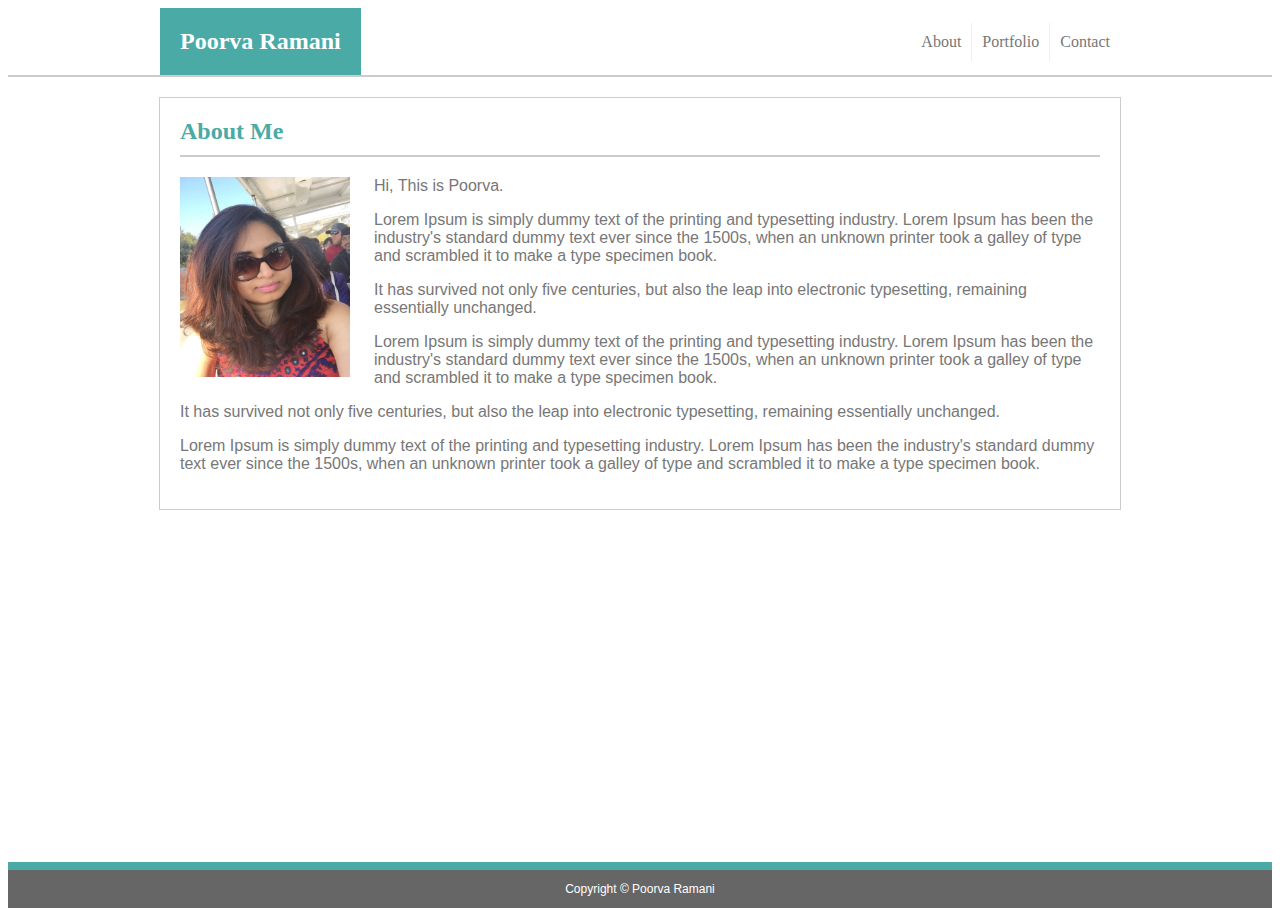
==== index.html @ 424de2b6 "fixing css and html" ====
<!DOCTYPE html>
<html lang="en">
<head>
    <meta charset="UTF-8" />
    <link type="text/css" rel="stylesheet" href="./assets/css/normalize.css" />
    <link type="text/css" rel="stylesheet" href="./assets/css/main.css" />
    <title>About Me Page</title>
</head>
<body class="body">
    <header class="border-bottom">
        <div class="header-content">
            <h2 class="headline">Poorva Ramani</h2>
            <nav class="nav-links">
                <a href="#" class="border-right">About</a>
                <a href="./portfolio.html" class="border-right">Portfolio</a>
                <a href="./contact.html">Contact</a>
            </nav>
        </div>
    </header>
    <section class="section-main">
        <div class="section-content">
            <h2 class="border-bottom">About Me</h2>
            <img src="./assets/img/PortfolioPhoto.jpg" class="portfolio-image" />
            <p>Hi, This is Poorva.</p>
            <p>Lorem Ipsum is simply dummy text of the printing and typesetting industry. Lorem Ipsum has been the
                industry's standard dummy text ever since the 1500s, when an unknown printer took a galley of type and
                scrambled it to make a type specimen book.</p>
            <p> It has survived not only five centuries, but also the leap
                into electronic typesetting, remaining essentially unchanged. </p>
            <p>Lorem Ipsum is simply dummy text of the printing and typesetting industry. Lorem Ipsum has been the
                industry's standard dummy text ever since the 1500s, when an unknown printer took a galley of type and
                scrambled it to make a type specimen book. </p>
            <p>It has survived not only five centuries, but also the leap
                into electronic typesetting, remaining essentially unchanged. </p>
            <p>Lorem Ipsum is simply dummy text of the printing and typesetting industry. Lorem Ipsum has been the
                industry's standard dummy text ever since the 1500s, when an unknown printer took a galley of type and
                scrambled it to make a type specimen book.</p>
        </div>
    </section>
    <footer class="footer">
        <div>Copyright © Poorva Ramani</div>
    </footer>
</body>
</html>
---- assets/css/main.css ----
/* header css */

.body {
    display: flex;
    flex-direction: column;
    background-image: url("./../img/fishnets-and-hearts.png");
    background-repeat: repeat;
    font-family: 'Arial', 'Helvetica Neue', Helvetica, sans-serif;
    color: #777777;
    min-height: 100vh;
}

header {
    background-color: #ffffff;
    display: flex;
    justify-content: center;
}

.header-content {
    display: flex;
    justify-content: space-between;
    width: 960px;
    font-family: 'Georgia', Times, 'Times New Roman', serif;
}

.headline {
    background-color: #4aaaa5;
    padding: 20px;
    color: #fff;
    margin: 0;
}

h2 {
    color: #4aaaa5;
    padding-bottom: 10px;
    margin-top: 0;
    font-family: 'Georgia', Times, 'Times New Roman', serif;
}

.nav-links {
    display: flex;
    flex-flow: row;
    justify-content: space-between;
}

a {
    text-decoration: none;
    text-align: center;
    color: #777777;
    padding: 10px;
    margin: auto;
}

.border-bottom {
    border-bottom: 2px solid #cccccc;
}

.border-right {
    border-right: 1px solid;
    border-right-style: inset;
}

/* content css */

.portfolio-image {
    float: left;
    padding-right: 24px;
    height: 200px;
    width: 170px;
}

.section-content {
    background-color: white;
    width: 920px;
    height: 100%;
    margin: 20px;
    padding: 20px;
    border: 1px solid #cccccc;
}

.section-main {
    display: flex;
    flex: 1;
    justify-content: center;
}


/* form elements */

input,
textarea {
    width: 98%;
    margin-top: 6px;
    margin-bottom: 10px;
    border: 1px solid #ccc;
    padding: 8px 8px;
    font-size: 12px;
}

textarea {
    height: 100px;
}

button {
    background-color: #4aaaa5;
    color: white;
    padding: 8px 20px;
    border: none;
    border-radius: 4px;
    cursor: pointer;
}

/* photo css*/

.photo-grid {
    display: flex;
    flex-wrap: wrap;
    flex-direction: row;
}

.image-wrapper {
    position: relative;
    display: inline-block;
    margin:20px;
}

.portfolio-pic {
    height: 200px;
    width: 250px;
    position:relative;
}

.image-label {
    background-color: #4aaaa5;
    color: white;
    font-size: 16px;
    text-align: center;
    bottom: 20px;
    position: absolute;
    padding: 10px 0px;
    left: 0;
    width: 100%;
}


/* footer css */

.footer {
    border-top: 8px solid #4aaaa5;
    background-color: #666666;
    padding: 12px;
    font-size: 12px;
    display: flex;
    justify-content: center;
    color: white;
    position: sticky;
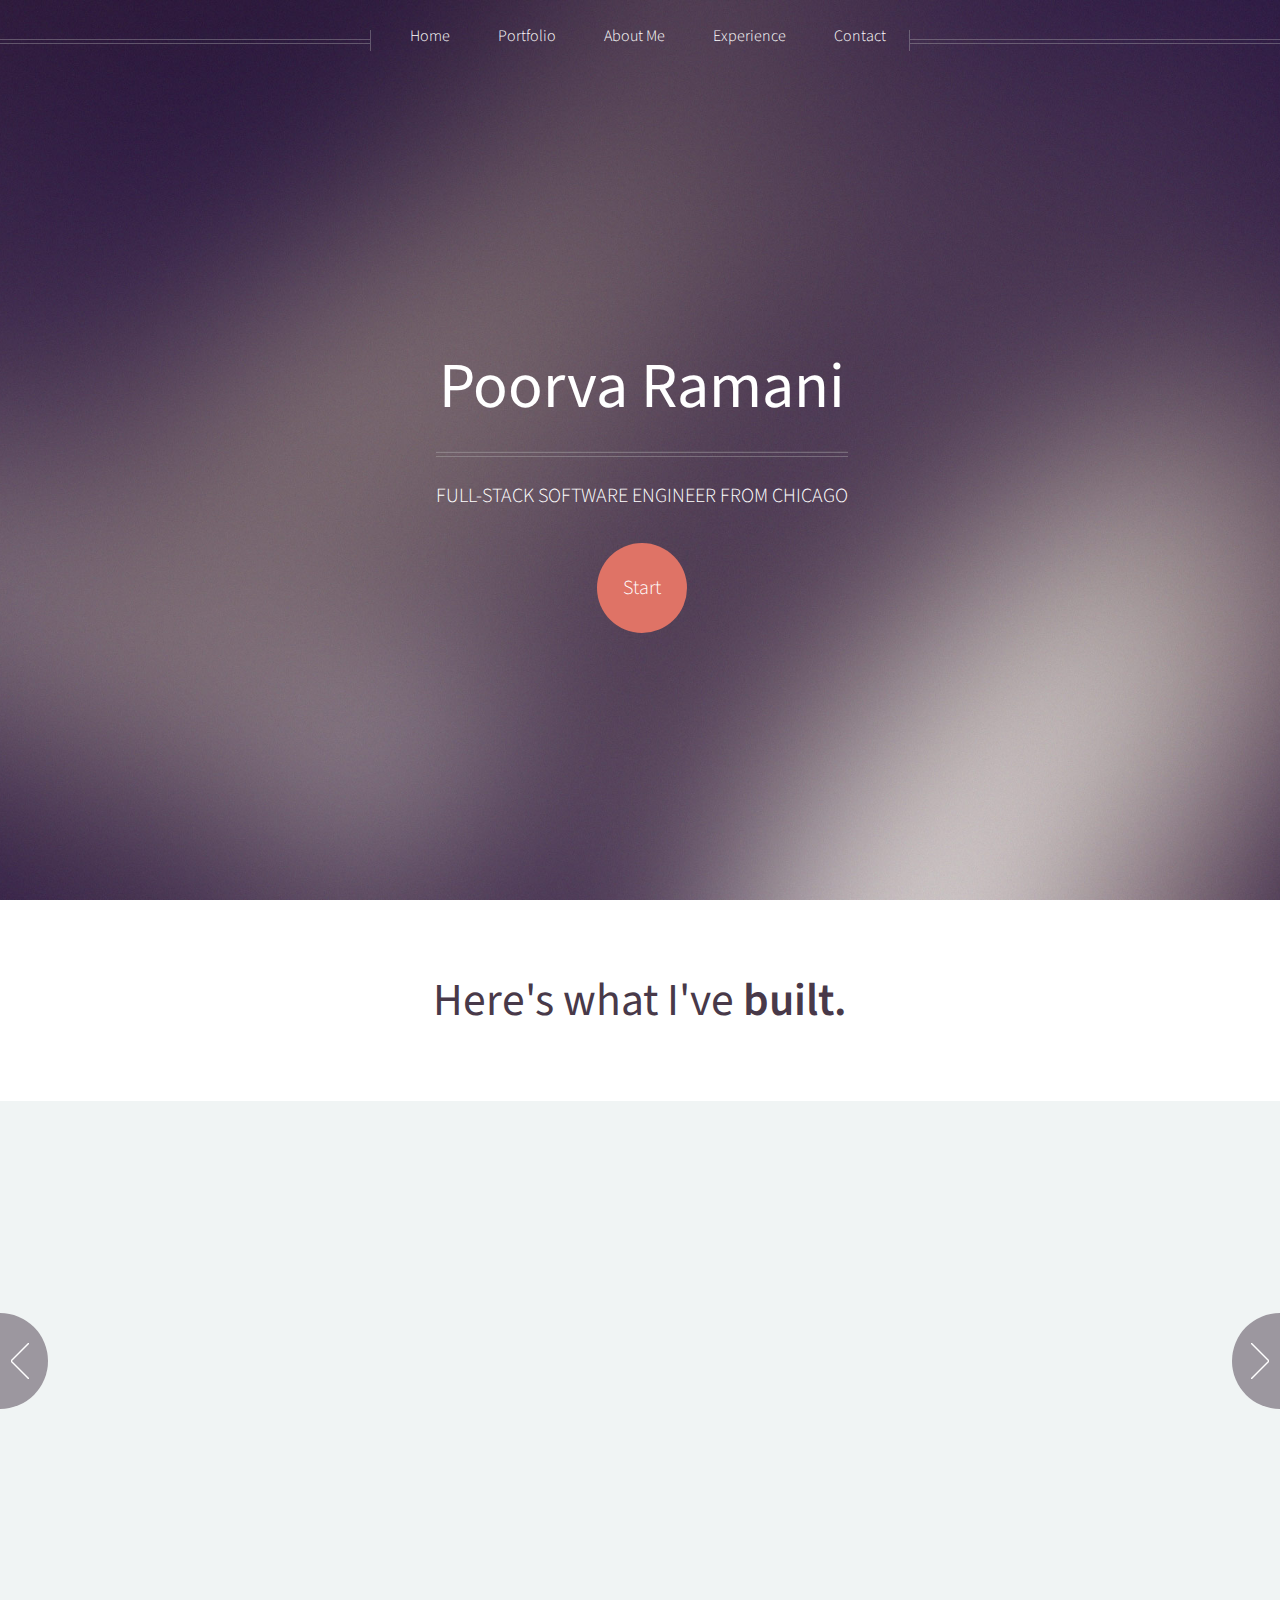
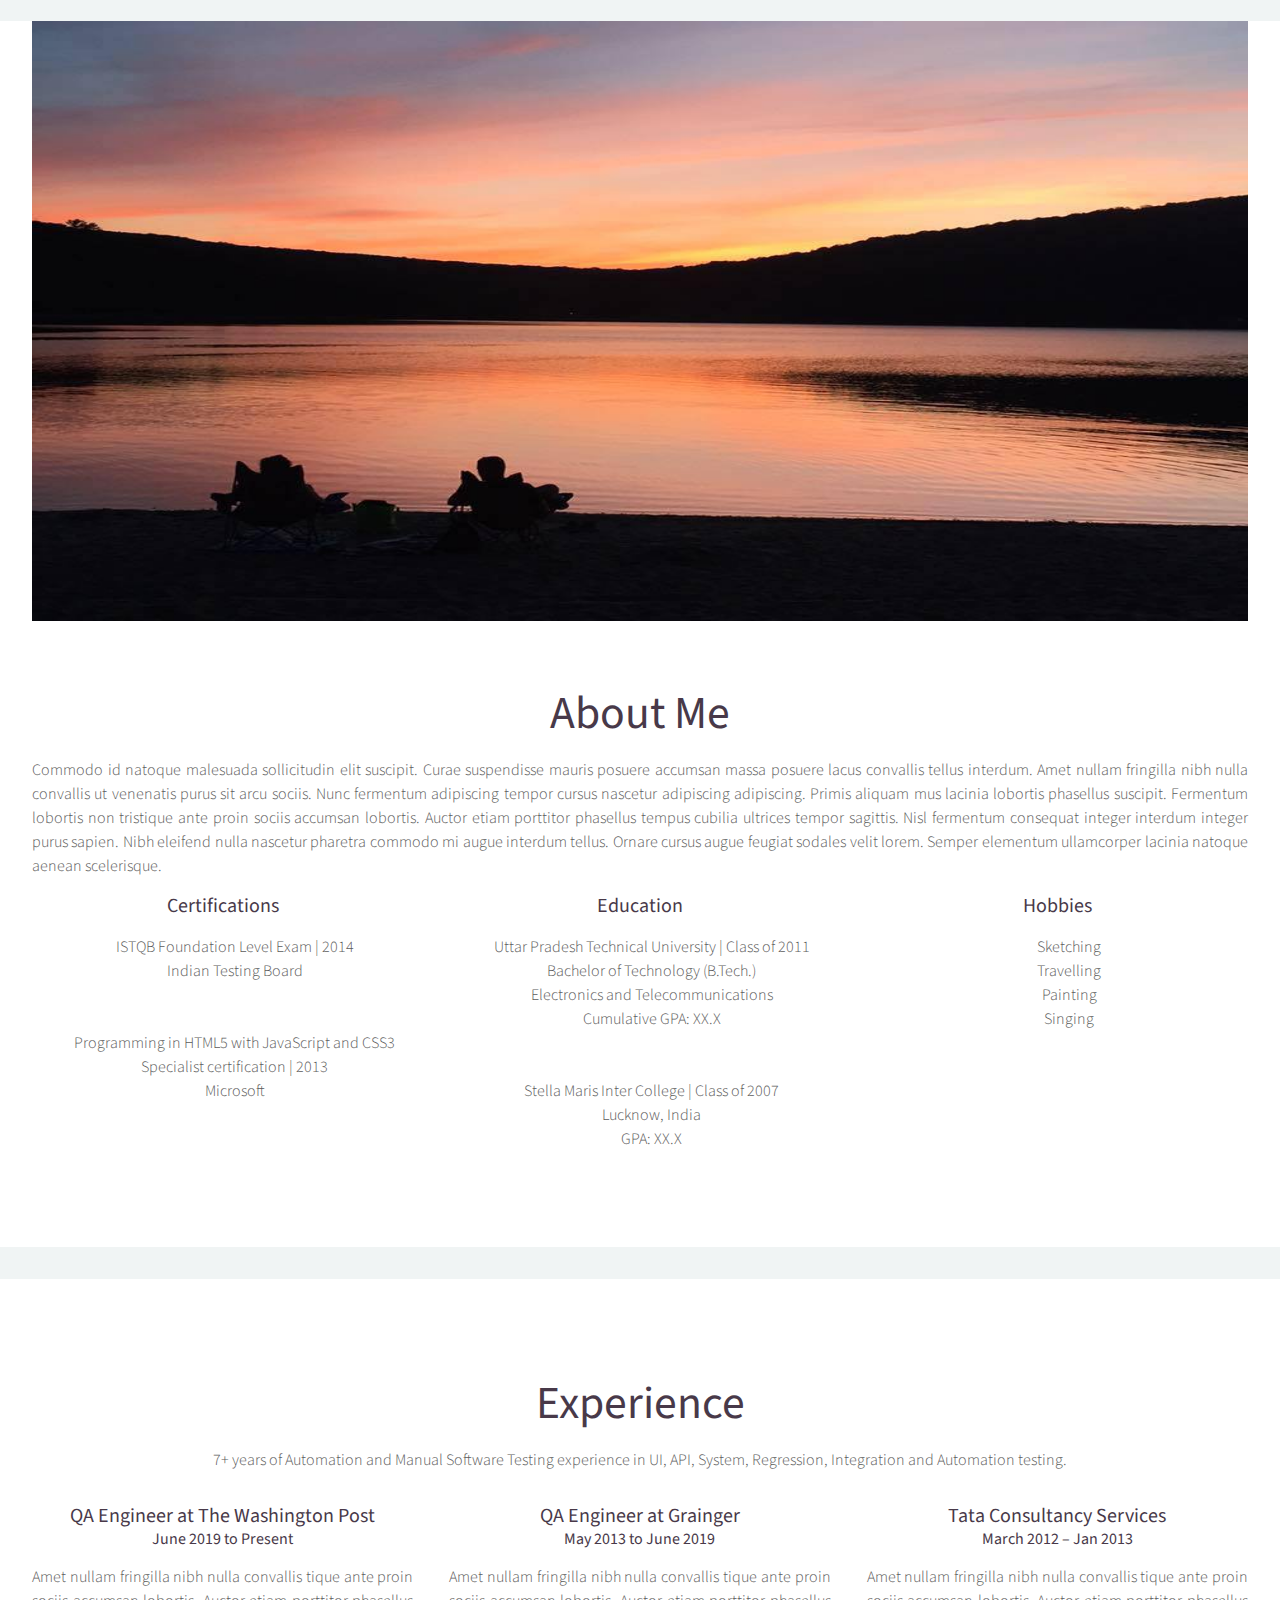
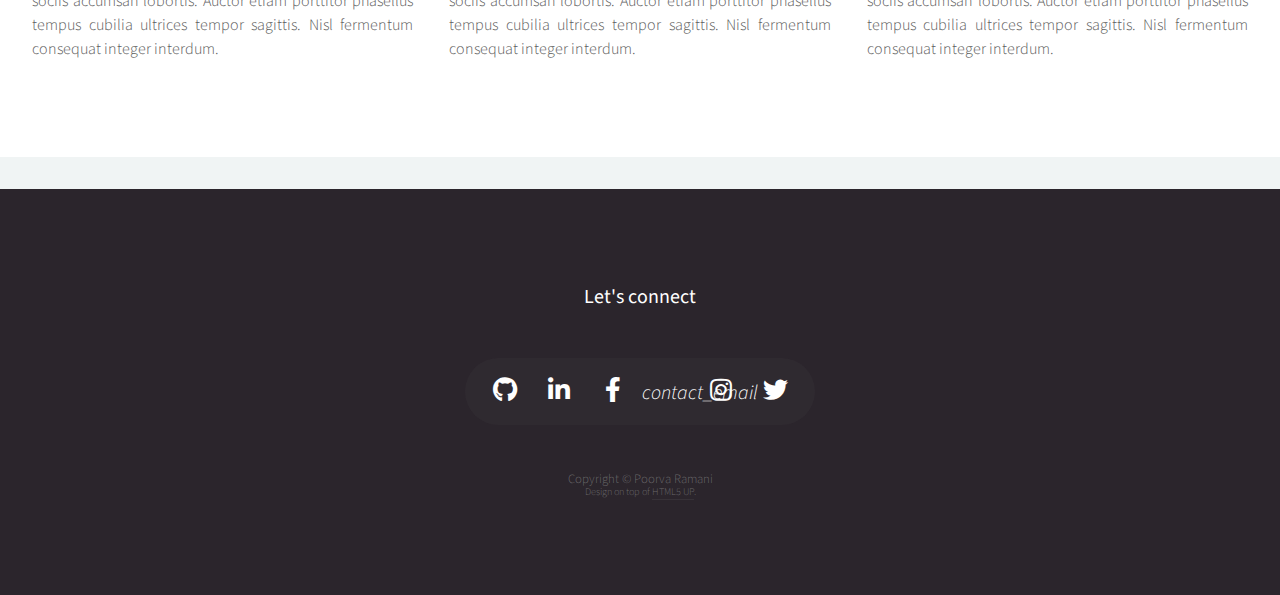
==== commit d393519b: "updating portfolio" ====
--- a/index.html
+++ b/index.html
@@ -1,44 +1,343 @@
-<!DOCTYPE html>
-<html lang="en">
-<head>
-    <meta charset="UTF-8" />
-    <link type="text/css" rel="stylesheet" href="./assets/css/normalize.css" />
-    <link type="text/css" rel="stylesheet" href="./assets/css/main.css" />
-    <title>About Me Page</title>
-</head>
-<body class="body">
-    <header class="border-bottom">
-        <div class="header-content">
-            <h2 class="headline">Poorva Ramani</h2>
-            <nav class="nav-links">
-                <a href="#" class="border-right">About</a>
-                <a href="./portfolio.html" class="border-right">Portfolio</a>
-                <a href="./contact.html">Contact</a>
-            </nav>
-        </div>
-    </header>
-    <section class="section-main">
-        <div class="section-content">
-            <h2 class="border-bottom">About Me</h2>
-            <img src="./assets/img/PortfolioPhoto.jpg" class="portfolio-image" />
-            <p>Hi, This is Poorva.</p>
-            <p>Lorem Ipsum is simply dummy text of the printing and typesetting industry. Lorem Ipsum has been the
-                industry's standard dummy text ever since the 1500s, when an unknown printer took a galley of type and
-                scrambled it to make a type specimen book.</p>
-            <p> It has survived not only five centuries, but also the leap
-                into electronic typesetting, remaining essentially unchanged. </p>
-            <p>Lorem Ipsum is simply dummy text of the printing and typesetting industry. Lorem Ipsum has been the
-                industry's standard dummy text ever since the 1500s, when an unknown printer took a galley of type and
-                scrambled it to make a type specimen book. </p>
-            <p>It has survived not only five centuries, but also the leap
-                into electronic typesetting, remaining essentially unchanged. </p>
-            <p>Lorem Ipsum is simply dummy text of the printing and typesetting industry. Lorem Ipsum has been the
-                industry's standard dummy text ever since the 1500s, when an unknown printer took a galley of type and
-                scrambled it to make a type specimen book.</p>
-        </div>
-    </section>
-    <footer class="footer">
-        <div>Copyright © Poorva Ramani</div>
-    </footer>
-</body>
+<!DOCTYPE HTML>
+<!--
+	Helios by HTML5 UP
+	html5up.net | @ajlkn
+	Free for personal and commercial use under the CCA 3.0 license (html5up.net/license)
+-->
+<html>
+
+<head>
+	<title>Poorva Ramani</title>
+	<meta charset="utf-8" />
+	<meta name="viewport" content="width=device-width, initial-scale=1, user-scalable=no" />
+	<link rel="stylesheet" href="assets/css/main.css" />
+	<noscript>
+		<link rel="stylesheet" href="assets/css/noscript.css" /></noscript>
+</head>
+
+<body class="homepage is-preload">
+	<div id="page-wrapper">
+		<!-- Header -->
+		<div id="header">
+			<!-- Inner -->
+			<div class="inner">
+				<header>
+					<h1><a href="index.html" id="logo">Poorva Ramani</a></h1>
+					<hr />
+					<p>FULL-STACK SOFTWARE ENGINEER FROM CHICAGO</p>
+				</header>
+				<footer>
+					<a href="#banner" class="button circled scrolly">Start</a>
+				</footer>
+			</div>
+			<!-- Nav -->
+			<nav id="nav">
+				<ul>
+					<li><a href="index.html">Home</a></li>
+					<li><a href="#banner">Portfolio</a></li>
+					<li><a href="#main">About Me</a></li>
+					<li><a href="#features">Experience</a></li>
+					<li><a href="#footer">Contact</a></li>
+				</ul>
+			</nav>
+		</div>
+
+		<!-- Banner -->
+		<section id="banner">
+			<header>
+				<h2>Here's what I've <strong>built.</strong></h2>
+				<!-- <p>MY PROJECTS</p> -->
+			</header>
+		</section>
+
+		<!-- Carousel -->
+		<section class="carousel">
+			<div class="reel">
+				<article>
+					<a href="https://poorva-ramani.github.io/password_generator/" class="image featured"><img
+							src="images/password.png" alt="" /></a>
+					<header>
+						<h3>Password Generator</h3>
+					</header>
+					<p>This application generates a random password based on user-selected criteria.
+					</p>
+					<p>Tech: Javascript,CSS,HTML
+					</p>
+					<a href="https://poorva-ramani.github.io/password_generator/">Link to Github Repo</a>
+					<a href="https://poorva-ramani.github.io/password_generator/">Link to Project</a>
+				</article>
+				<!-- "https://poorva-ramani.github.io/password_generator/ -->
+
+				<article>
+					<a href="#" class="image featured"><img src="images/Code_Quiz.png" alt="" /></a>
+					<header>
+						<h3><a href="#">Code Quiz</a></h3>
+					</header>
+					<p>A timed quiz on JavaScript fundamentals that stores high scores so that you can gauge your
+						learning progress compared to your peers.</p>
+					<p>Tech: Javascript,CSS,HTML
+					</p>
+					<a href="https://github.com/poorva-ramani/code-quiz">Link to Github Repo</a>
+					<a href="https://poorva-ramani.github.io/code-quiz/">Link to Project</a>
+				</article>
+
+				<article>
+					<a href="#" class="image featured"><img src="images/Weather_forecast.png" alt="" /></a>
+					<header>
+						<h3><a href="#">Weather Dashboard</a></h3>
+					</header>
+					<p>This is a weather dashboard application with search functionality to find current weather
+						conditions and the future weather outlook for multiple cities.</p>
+					<p>Tech: jQuery,Bootstrap,HTML
+					</p>
+					<a href="https://github.com/poorva-ramani/weather_dashboard">Link to Github Repo</a>
+					<a href="https://poorva-ramani.github.io/weather_dashboard/">Link to Project</a>
+				</article>
+
+				<article>
+					<a href="#" class="image featured"><img src="images/Project_Trails.png" alt="" /></a>
+					<header>
+						<h3><a href="#">Let's go hiking</a></h3>
+					</header>
+					<p>An application that allows users to search and filter for local trails based off user input.</p>
+					<p>Tech: jQuery,JS,HTML,Materialize.css, Openweathermap API,Hikingproject.com API,Leaflet.js API,
+						LocalStorage.
+					</p>
+					<a href="https://github.com/poorva-ramani/HikingProject">Link to Github Repo</a>
+					<a href="https://poorva-ramani.github.io/HikingProject/">Link to Project</a>
+				</article>
+
+				<article>
+					<a href="#" class="image featured"><img src="images/Project_Trails.png" alt="" /></a>
+					<header>
+						<h3><a href="#">Developer-Profile-Generator</a></h3>
+					</header>
+					<p>An application that allows users to search and filter for local trails based off user input.</p>
+					<p>Tech: jQuery,JS,HTML,Materialize.css, Openweathermap API,Hikingproject.com API,Leaflet.js API,
+						LocalStorage.
+					</p>
+					<a href="https://github.com/poorva-ramani/HikingProject">Link to Github Repo</a>
+					<a href="https://poorva-ramani.github.io/HikingProject/">Link to Project</a>
+				</article>
+
+				<article>
+					<a href="#" class="image featured"><img src="images/Project_Trails.png" alt="" /></a>
+					<header>
+						<h3><a href="#">Daily Planner</a></h3>
+					</header>
+					<p>An application that allows users to search and filter for local trails based off user input.</p>
+					<p>Tech: jQuery,JS,HTML,Materialize.css, Openweathermap API,Hikingproject.com API,Leaflet.js API,
+						LocalStorage.
+					</p>
+					<a href="https://github.com/poorva-ramani/HikingProject">Link to Github Repo</a>
+					<a href="https://poorva-ramani.github.io/HikingProject/">Link to Project</a>
+				</article>
+
+				<article>
+					<a href="#" class="image featured"><img src="images/Project_Trails.png" alt="" /></a>
+					<header>
+						<h3><a href="#">Note Taker</a></h3>
+					</header>
+					<p>An application that allows users to search and filter for local trails based off user input.</p>
+					<p>Tech: jQuery,JS,HTML,Materialize.css, Openweathermap API,Hikingproject.com API,Leaflet.js API,
+						LocalStorage.
+					</p>
+					<a href="https://github.com/poorva-ramani/HikingProject">Link to Github Repo</a>
+					<a href="https://poorva-ramani.github.io/HikingProject/">Link to Project</a>
+				</article>
+
+				<article>
+					<a href="#" class="image featured"><img src="images/Project_Trails.png" alt="" /></a>
+					<header>
+						<h3><a href="#">Schedule a Game Nightx</a></h3>
+					</header>
+					<p>An application that allows users to search and filter for local trails based off user input.</p>
+					<p>Tech: jQuery,JS,HTML,Materialize.css, Openweathermap API,Hikingproject.com API,Leaflet.js API,
+						LocalStorage.
+					</p>
+					<a href="https://github.com/poorva-ramani/HikingProject">Link to Github Repo</a>
+					<a href="https://poorva-ramani.github.io/HikingProject/">Link to Project</a>
+				</article>
+			</div>
+		</section>
+
+		<!-- Main -->
+		<div class="wrapper style2">
+			<article id="main" class="container special">
+				<a href="#" class="image featured"><img src="images/Aboutme.jpg" alt="" style="
+							max-height: 600px;" /></a>
+				<header>
+					<h2><a href="#">About Me</a></h2>
+				</header>
+				<p>
+					Commodo id natoque malesuada sollicitudin elit suscipit. Curae suspendisse mauris posuere accumsan
+					massa
+					posuere lacus convallis tellus interdum. Amet nullam fringilla nibh nulla convallis ut venenatis
+					purus
+					sit arcu sociis. Nunc fermentum adipiscing tempor cursus nascetur adipiscing adipiscing. Primis
+					aliquam
+					mus lacinia lobortis phasellus suscipit. Fermentum lobortis non tristique ante proin sociis accumsan
+					lobortis. Auctor etiam porttitor phasellus tempus cubilia ultrices tempor sagittis. Nisl fermentum
+					consequat integer interdum integer purus sapien. Nibh eleifend nulla nascetur pharetra commodo mi
+					augue
+					interdum tellus. Ornare cursus augue feugiat sodales velit lorem. Semper elementum ullamcorper
+					lacinia
+					natoque aenean scelerisque.
+				</p>
+				<!-- <footer>
+							<a href="#" class="button">Continue Reading</a>
+						</footer> -->
+				<div class="row">
+					<article class="col-4 col-12-mobile special">
+						<header>
+							<h3><a href="#">Certifications</a></h3>
+						</header>
+						<ul>
+							<li>ISTQB Foundation Level Exam | 2014</li>
+							<li>Indian Testing Board</li>
+							<br>
+							<br>
+							<li>Programming in HTML5 with JavaScript and CSS3 Specialist certification | 2013</li>
+							<li>Microsoft</li>
+						</ul>
+					</article>
+					<article class="col-4 col-12-mobile special">
+						<header>
+							<h3>Education</h3>
+						</header>
+						<ul>
+							<li>Uttar Pradesh Technical University | Class of 2011</li>
+							<li>Bachelor of Technology (B.Tech.)</li>
+							<li>Electronics and Telecommunications</li>
+							<li>Cumulative GPA: XX.X</li>
+							<br>
+							<br>
+							<li>Stella Maris Inter College | Class of 2007</li>
+							<li>Lucknow, India</li>
+							<li>GPA: XX.X</li>
+						</ul>
+					</article>
+					<article class="col-4 col-12-mobile special">
+						<header>
+							<h3>Hobbies</h3>
+						</header>
+						<ul>
+							<li>Sketching</li>
+							<li>Travelling</li>
+							<li>Painting</li>
+							<li>Singing</li>
+						</ul>
+					</article>
+				</div>
+			</article>
+
+		</div>
+
+		<!-- Features -->
+		<div class="wrapper style1">
+
+			<section id="features" class="container special">
+				<header>
+					<h2>Experience</h2>
+					<p>7+ years of Automation and Manual Software Testing experience in UI, API, System, Regression, Integration and Automation testing.</p>
+				</header>
+				<div class="row">
+					<article class="col-4 col-12-mobile special">
+						<header>
+							<h3>QA Engineer at The Washington Post</h3>
+							<h4>June 2019 to Present</h4>
+						</header>
+						<p>
+							Amet nullam fringilla nibh nulla convallis tique ante proin sociis accumsan lobortis. Auctor
+							etiam
+							porttitor phasellus tempus cubilia ultrices tempor sagittis. Nisl fermentum consequat
+							integer interdum.
+						</p>
+					</article>
+					<article class="col-4 col-12-mobile special">
+						<header>
+							<h3>QA Engineer at Grainger</h3>
+							<h4>May 2013 to June 2019</h4>
+						</header>
+						<p>
+							Amet nullam fringilla nibh nulla convallis tique ante proin sociis accumsan lobortis. Auctor
+							etiam
+							porttitor phasellus tempus cubilia ultrices tempor sagittis. Nisl fermentum consequat
+							integer interdum.
+						</p>
+					</article>
+					<article class="col-4 col-12-mobile special">
+						<header>
+							<h3><a href="#">Tata Consultancy Services</a></h3>
+							<h4>March 2012 – Jan 2013</h4>
+						</header>
+						<p>
+							Amet nullam fringilla nibh nulla convallis tique ante proin sociis accumsan lobortis. Auctor
+							etiam
+							porttitor phasellus tempus cubilia ultrices tempor sagittis. Nisl fermentum consequat
+							integer interdum.
+						</p>
+					</article>
+				</div>
+			</section>
+
+		</div>
+
+		<!-- Footer -->
+		<div id="footer">
+			<div class="container">
+				<div class="row">
+					<div class="col-12">
+
+						<!-- Contact -->
+						<section class="contact">
+							<header>
+								<h3>Let's connect</h3>
+							</header>
+							<p></p>
+							<ul class="icons">
+								<li><a href="https://github.com/poorva-ramani" class="icon brands fa-github"><span
+											class="label">GitHub</span></a></li>
+								<li><a href="https://www.linkedin.com/in/poorvaramani/"
+										class="icon brands fa-linkedin-in"><span class="label">Linkedin</span></a></li>
+								<li><a href="https://www.facebook.com/poorva.ramani.5"
+										class="icon brands fa-facebook-f"><span class="label">Facebook</span></a></li>
+								<li><i class="material-icons"><a
+											href="mailto:poorva.ramani@gmail.com?subject=Hi There, Poorva!!">contact_email</a></i>
+								</li>
+								<li><a href="#" class="icon brands fa-instagram"><span
+											class="label">Instagram</span></a></li>
+								<li><a href="#" class="icon brands fa-twitter"><span class="label">Twitter</span></a>
+								</li>
+							</ul>
+						</section>
+
+						<!-- Copyright -->
+						<div class="copyright">
+							<ul class="menu">
+								<li>Copyright &copy; Poorva Ramani</li>
+								<p class="copyright">Design on top of <a href="https://html5up.net">HTML5 UP</a>.</p>
+							</ul>
+						</div>
+
+					</div>
+
+				</div>
+			</div>
+		</div>
+
+	</div>
+
+	<!-- Scripts -->
+	<script src="assets/js/jquery.min.js"></script>
+	<script src="assets/js/jquery.dropotron.min.js"></script>
+	<script src="assets/js/jquery.scrolly.min.js"></script>
+	<script src="assets/js/jquery.scrollex.min.js"></script>
+	<script src="assets/js/browser.min.js"></script>
+	<script src="assets/js/breakpoints.min.js"></script>
+	<script src="assets/js/util.js"></script>
+	<script src="assets/js/main.js"></script>
+
+</body>
+
 </html>--- a/assets/css/main.css
+++ b/assets/css/main.css
@@ -1,156 +1,3141 @@
-/* header css */
-
-.body {
-    display: flex;
-    flex-direction: column;
-    background-image: url("./../img/fishnets-and-hearts.png");
-    background-repeat: repeat;
-    font-family: 'Arial', 'Helvetica Neue', Helvetica, sans-serif;
-    color: #777777;
-    min-height: 100vh;
+@import url("https://fonts.googleapis.com/css?family=Source+Sans+Pro:300,300italic,400,400italic,600");
+@import url("fontawesome-all.min.css");
+
+/*
+	Helios by HTML5 UP
+	html5up.net | @ajlkn
+	Free for personal and commercial use under the CCA 3.0 license (html5up.net/license)
+*/
+
+html, body, div, span, applet, object,
+iframe, h1, h2, h3, h4, h5, h6, p, blockquote,
+pre, a, abbr, acronym, address, big, cite,
+code, del, dfn, em, img, ins, kbd, q, s, samp,
+small, strike, strong, sub, sup, tt, var, b,
+u, i, center, dl, dt, dd, ol, ul, li, fieldset,
+form, label, legend, table, caption, tbody,
+tfoot, thead, tr, th, td, article, aside,
+canvas, details, embed, figure, figcaption,
+footer, header, hgroup, menu, nav, output, ruby,
+section, summary, time, mark, audio, video {
+	margin: 0;
+	padding: 0;
+	border: 0;
+	font-size: 100%;
+	font: inherit;
+	vertical-align: baseline;}
+
+article, aside, details, figcaption, figure,
+footer, header, hgroup, menu, nav, section {
+	display: block;}
+
+body {
+	line-height: 1;
 }
 
-header {
-    background-color: #ffffff;
-    display: flex;
-    justify-content: center;
+ol, ul, li {
+	list-style: none;
 }
 
-.header-content {
-    display: flex;
-    justify-content: space-between;
-    width: 960px;
-    font-family: 'Georgia', Times, 'Times New Roman', serif;
+li {
+    text-align: center;
 }
-
-.headline {
-    background-color: #4aaaa5;
-    padding: 20px;
-    color: #fff;
-    margin: 0;
+blockquote, q {
+	quotes: none;
 }
 
-h2 {
-    color: #4aaaa5;
-    padding-bottom: 10px;
-    margin-top: 0;
-    font-family: 'Georgia', Times, 'Times New Roman', serif;
+	blockquote:before, blockquote:after, q:before, q:after {
+		content: '';
+		content: none;
+	}
+
+table {
+	border-collapse: collapse;
+	border-spacing: 0;
 }
 
-.nav-links {
-    display: flex;
-    flex-flow: row;
-    justify-content: space-between;
+body {
+	-webkit-text-size-adjust: none;
 }
 
-a {
-    text-decoration: none;
-    text-align: center;
-    color: #777777;
-    padding: 10px;
-    margin: auto;
+mark {
+	background-color: transparent;
+	color: inherit;
 }
 
-.border-bottom {
-    border-bottom: 2px solid #cccccc;
+input::-moz-focus-inner {
+	border: 0;
+	padding: 0;
 }
 
-.border-right {
-    border-right: 1px solid;
-    border-right-style: inset;
+input, select, textarea {
+	-moz-appearance: none;
+	-webkit-appearance: none;
+	-ms-appearance: none;
+	appearance: none;
 }
 
-/* content css */
-
-.portfolio-image {
-    float: left;
-    padding-right: 24px;
-    height: 200px;
-    width: 170px;
-}
-
-.section-content {
-    background-color: white;
-    width: 920px;
-    height: 100%;
-    margin: 20px;
-    padding: 20px;
-    border: 1px solid #cccccc;
-}
-
-.section-main {
-    display: flex;
-    flex: 1;
-    justify-content: center;
-}
-
-
-/* form elements */
-
-input,
-textarea {
-    width: 98%;
-    margin-top: 6px;
-    margin-bottom: 10px;
-    border: 1px solid #ccc;
-    padding: 8px 8px;
-    font-size: 12px;
-}
-
-textarea {
-    height: 100px;
-}
-
-button {
-    background-color: #4aaaa5;
-    color: white;
-    padding: 8px 20px;
-    border: none;
-    border-radius: 4px;
-    cursor: pointer;
-}
-
-/* photo css*/
-
-.photo-grid {
-    display: flex;
-    flex-wrap: wrap;
-    flex-direction: row;
-}
-
-.image-wrapper {
-    position: relative;
-    display: inline-block;
-    margin:20px;
-}
-
-.portfolio-pic {
-    height: 200px;
-    width: 250px;
-    position:relative;
-}
-
-.image-label {
-    background-color: #4aaaa5;
-    color: white;
-    font-size: 16px;
-    text-align: center;
-    bottom: 20px;
-    position: absolute;
-    padding: 10px 0px;
-    left: 0;
-    width: 100%;
-}
-
-
-/* footer css */
-
-.footer {
-    border-top: 8px solid #4aaaa5;
-    background-color: #666666;
-    padding: 12px;
-    font-size: 12px;
-    display: flex;
-    justify-content: center;
-    color: white;
-    position: sticky;+/* Basic */
+
+	html {
+		box-sizing: border-box;
+	}
+
+	*, *:before, *:after {
+		box-sizing: inherit;
+	}
+
+	body {
+		background: #f0f4f4;
+		color: #5b5b5b;
+		font-size: 15pt;
+		line-height: 1.85em;
+		font-family: 'Source Sans Pro', sans-serif;
+		font-weight: 300;
+	}
+
+		body.is-preload *, body.is-preload *:before, body.is-preload *:after {
+			-moz-animation: none !important;
+			-webkit-animation: none !important;
+			-ms-animation: none !important;
+			animation: none !important;
+			-moz-transition: none !important;
+			-webkit-transition: none !important;
+			-ms-transition: none !important;
+			transition: none !important;
+		}
+
+	input, textarea, select {
+		font-size: 15pt;
+		line-height: 1.85em;
+		font-family: 'Source Sans Pro', sans-serif;
+		font-weight: 300;
+	}
+
+	h1, h2, h3, h4, h5, h6 {
+		font-weight: 400;
+		color: #483949;
+		line-height: 1.25em;
+	}
+
+	h1 a, h2 a, h3 a, h4 a, h5 a, h6 a {
+		color: inherit;
+		text-decoration: none;
+		border-bottom-color: transparent;
+	}
+
+	h1 strong, h2 strong, h3 strong, h4 strong, h5 strong, h6 strong {
+		font-weight: 600;
+	}
+
+	h2 {
+		font-size: 2.85em;
+	}
+
+	h3 {
+		font-size: 1.25em;
+	}
+
+	h4 {
+		font-size: 1em;
+		margin: 0 0 0.25em 0;
+	}
+
+	strong, b {
+		font-weight: 400;
+		color: #483949;
+	}
+
+	em, i {
+		font-style: italic;
+	}
+
+	a {
+		color: inherit;
+		border-bottom: solid 1px rgba(128, 128, 128, 0.15);
+		text-decoration: none;
+		-moz-transition: background-color 0.35s ease-in-out, color 0.35s ease-in-out, border-bottom-color 0.35s ease-in-out;
+		-webkit-transition: background-color 0.35s ease-in-out, color 0.35s ease-in-out, border-bottom-color 0.35s ease-in-out;
+		-ms-transition: background-color 0.35s ease-in-out, color 0.35s ease-in-out, border-bottom-color 0.35s ease-in-out;
+		transition: background-color 0.35s ease-in-out, color 0.35s ease-in-out, border-bottom-color 0.35s ease-in-out;
+	}
+
+		a:hover {
+			color: #ef8376;
+			border-bottom-color: transparent;
+		}
+
+	sub {
+		position: relative;
+		top: 0.5em;
+		font-size: 0.8em;
+	}
+
+	sup {
+		position: relative;
+		top: -0.5em;
+		font-size: 0.8em;
+	}
+
+	blockquote {
+		border-left: solid 0.5em #ddd;
+		padding: 1em 0 1em 2em;
+		font-style: italic;
+	}
+
+	p, ul, ol, dl, table {
+		margin-bottom: 1em;
+	}
+
+	p {
+		text-align: justify;
+	}
+
+	br.clear {
+		clear: both;
+	}
+
+	hr {
+		position: relative;
+		display: block;
+		border: 0;
+		top: 4.5em;
+		margin-bottom: 9em;
+		height: 6px;
+		border-top: solid 1px rgba(128, 128, 128, 0.2);
+		border-bottom: solid 1px rgba(128, 128, 128, 0.2);
+	}
+
+		hr:before, hr:after {
+			content: '';
+			position: absolute;
+			top: -8px;
+			display: block;
+			width: 1px;
+			height: 21px;
+			background: rgba(128, 128, 128, 0.2);
+		}
+
+		hr:before {
+			left: -1px;
+		}
+
+		hr:after {
+			right: -1px;
+		}
+
+	.timestamp {
+		color: rgba(128, 128, 128, 0.75);
+		font-size: 0.8em;
+	}
+
+/* Container */
+
+	.container {
+		margin: 0 auto;
+		max-width: 100%;
+		width: 1400px;
+	}
+
+		@media screen and (max-width: 1680px) {
+
+			.container {
+				width: 1200px;
+			}
+
+		}
+
+		@media screen and (max-width: 1280px) {
+
+			.container {
+				width: 100%;
+			}
+
+		}
+
+		@media screen and (max-width: 960px) {
+
+			.container {
+				width: 100%;
+			}
+
+		}
+
+		@media screen and (max-width: 840px) {
+
+			.container {
+				width: 100%;
+			}
+
+		}
+
+		@media screen and (max-width: 736px) {
+
+			.container {
+				width: 100%;
+			}
+
+		}
+
+/* Row */
+
+	.row {
+		display: flex;
+		flex-wrap: wrap;
+		box-sizing: border-box;
+		align-items: stretch;
+	}
+
+		.row > * {
+			box-sizing: border-box;
+		}
+
+		.row.gtr-uniform > * > :last-child {
+			margin-bottom: 0;
+		}
+
+		.row.aln-left {
+			justify-content: flex-start;
+		}
+
+		.row.aln-center {
+			justify-content: center;
+		}
+
+		.row.aln-right {
+			justify-content: flex-end;
+		}
+
+		.row.aln-top {
+			align-items: flex-start;
+		}
+
+		.row.aln-middle {
+			align-items: center;
+		}
+
+		.row.aln-bottom {
+			align-items: flex-end;
+		}
+
+		.row > .imp {
+			order: -1;
+		}
+
+		.row > .col-1 {
+			width: 8.33333%;
+		}
+
+		.row > .off-1 {
+			margin-left: 8.33333%;
+		}
+
+		.row > .col-2 {
+			width: 16.66667%;
+		}
+
+		.row > .off-2 {
+			margin-left: 16.66667%;
+		}
+
+		.row > .col-3 {
+			width: 25%;
+		}
+
+		.row > .off-3 {
+			margin-left: 25%;
+		}
+
+		.row > .col-4 {
+			width: 33.33333%;
+		}
+
+		.row > .off-4 {
+			margin-left: 33.33333%;
+		}
+
+		.row > .col-5 {
+			width: 41.66667%;
+		}
+
+		.row > .off-5 {
+			margin-left: 41.66667%;
+		}
+
+		.row > .col-6 {
+			width: 50%;
+		}
+
+		.row > .off-6 {
+			margin-left: 50%;
+		}
+
+		.row > .col-7 {
+			width: 58.33333%;
+		}
+
+		.row > .off-7 {
+			margin-left: 58.33333%;
+		}
+
+		.row > .col-8 {
+			width: 66.66667%;
+		}
+
+		.row > .off-8 {
+			margin-left: 66.66667%;
+		}
+
+		.row > .col-9 {
+			width: 75%;
+		}
+
+		.row > .off-9 {
+			margin-left: 75%;
+		}
+
+		.row > .col-10 {
+			width: 83.33333%;
+		}
+
+		.row > .off-10 {
+			margin-left: 83.33333%;
+		}
+
+		.row > .col-11 {
+			width: 91.66667%;
+		}
+
+		.row > .off-11 {
+			margin-left: 91.66667%;
+		}
+
+		.row > .col-12 {
+			width: 100%;
+		}
+
+		.row > .off-12 {
+			margin-left: 100%;
+		}
+
+		.row.gtr-0 {
+			margin-top: 0px;
+			margin-left: 0px;
+		}
+
+			.row.gtr-0 > * {
+				padding: 0px 0 0 0px;
+			}
+
+			.row.gtr-0.gtr-uniform {
+				margin-top: 0px;
+			}
+
+				.row.gtr-0.gtr-uniform > * {
+					padding-top: 0px;
+				}
+
+		.row.gtr-25 {
+			margin-top: -10px;
+			margin-left: -10px;
+		}
+
+			.row.gtr-25 > * {
+				padding: 10px 0 0 10px;
+			}
+
+			.row.gtr-25.gtr-uniform {
+				margin-top: -10px;
+			}
+
+				.row.gtr-25.gtr-uniform > * {
+					padding-top: 10px;
+				}
+
+		.row.gtr-50 {
+			margin-top: -20px;
+			margin-left: -20px;
+		}
+
+			.row.gtr-50 > * {
+				padding: 20px 0 0 20px;
+			}
+
+			.row.gtr-50.gtr-uniform {
+				margin-top: -20px;
+			}
+
+				.row.gtr-50.gtr-uniform > * {
+					padding-top: 20px;
+				}
+
+		.row {
+			margin-top: -40px;
+			margin-left: -40px;
+		}
+
+			.row > * {
+				padding: 40px 0 0 40px;
+			}
+
+			.row.gtr-uniform {
+				margin-top: -40px;
+			}
+
+				.row.gtr-uniform > * {
+					padding-top: 40px;
+				}
+
+		.row.gtr-150 {
+			margin-top: -60px;
+			margin-left: -60px;
+		}
+
+			.row.gtr-150 > * {
+				padding: 60px 0 0 60px;
+			}
+
+			.row.gtr-150.gtr-uniform {
+				margin-top: -60px;
+			}
+
+				.row.gtr-150.gtr-uniform > * {
+					padding-top: 60px;
+				}
+
+		.row.gtr-200 {
+			margin-top: -80px;
+			margin-left: -80px;
+		}
+
+			.row.gtr-200 > * {
+				padding: 80px 0 0 80px;
+			}
+
+			.row.gtr-200.gtr-uniform {
+				margin-top: -80px;
+			}
+
+				.row.gtr-200.gtr-uniform > * {
+					padding-top: 80px;
+				}
+
+		@media screen and (max-width: 1680px) {
+
+			.row {
+				display: flex;
+				flex-wrap: wrap;
+				box-sizing: border-box;
+				align-items: stretch;
+			}
+
+				.row > * {
+					box-sizing: border-box;
+				}
+
+				.row.gtr-uniform > * > :last-child {
+					margin-bottom: 0;
+				}
+
+				.row.aln-left {
+					justify-content: flex-start;
+				}
+
+				.row.aln-center {
+					justify-content: center;
+				}
+
+				.row.aln-right {
+					justify-content: flex-end;
+				}
+
+				.row.aln-top {
+					align-items: flex-start;
+				}
+
+				.row.aln-middle {
+					align-items: center;
+				}
+
+				.row.aln-bottom {
+					align-items: flex-end;
+				}
+
+				.row > .imp-wide {
+					order: -1;
+				}
+
+				.row > .col-1-wide {
+					width: 8.33333%;
+				}
+
+				.row > .off-1-wide {
+					margin-left: 8.33333%;
+				}
+
+				.row > .col-2-wide {
+					width: 16.66667%;
+				}
+
+				.row > .off-2-wide {
+					margin-left: 16.66667%;
+				}
+
+				.row > .col-3-wide {
+					width: 25%;
+				}
+
+				.row > .off-3-wide {
+					margin-left: 25%;
+				}
+
+				.row > .col-4-wide {
+					width: 33.33333%;
+				}
+
+				.row > .off-4-wide {
+					margin-left: 33.33333%;
+				}
+
+				.row > .col-5-wide {
+					width: 41.66667%;
+				}
+
+				.row > .off-5-wide {
+					margin-left: 41.66667%;
+				}
+
+				.row > .col-6-wide {
+					width: 50%;
+				}
+
+				.row > .off-6-wide {
+					margin-left: 50%;
+				}
+
+				.row > .col-7-wide {
+					width: 58.33333%;
+				}
+
+				.row > .off-7-wide {
+					margin-left: 58.33333%;
+				}
+
+				.row > .col-8-wide {
+					width: 66.66667%;
+				}
+
+				.row > .off-8-wide {
+					margin-left: 66.66667%;
+				}
+
+				.row > .col-9-wide {
+					width: 75%;
+				}
+
+				.row > .off-9-wide {
+					margin-left: 75%;
+				}
+
+				.row > .col-10-wide {
+					width: 83.33333%;
+				}
+
+				.row > .off-10-wide {
+					margin-left: 83.33333%;
+				}
+
+				.row > .col-11-wide {
+					width: 91.66667%;
+				}
+
+				.row > .off-11-wide {
+					margin-left: 91.66667%;
+				}
+
+				.row > .col-12-wide {
+					width: 100%;
+				}
+
+				.row > .off-12-wide {
+					margin-left: 100%;
+				}
+
+				.row.gtr-0 {
+					margin-top: 0px;
+					margin-left: 0px;
+				}
+
+					.row.gtr-0 > * {
+						padding: 0px 0 0 0px;
+					}
+
+					.row.gtr-0.gtr-uniform {
+						margin-top: 0px;
+					}
+
+						.row.gtr-0.gtr-uniform > * {
+							padding-top: 0px;
+						}
+
+				.row.gtr-25 {
+					margin-top: -10px;
+					margin-left: -10px;
+				}
+
+					.row.gtr-25 > * {
+						padding: 10px 0 0 10px;
+					}
+
+					.row.gtr-25.gtr-uniform {
+						margin-top: -10px;
+					}
+
+						.row.gtr-25.gtr-uniform > * {
+							padding-top: 10px;
+						}
+
+				.row.gtr-50 {
+					margin-top: -20px;
+					margin-left: -20px;
+				}
+
+					.row.gtr-50 > * {
+						padding: 20px 0 0 20px;
+					}
+
+					.row.gtr-50.gtr-uniform {
+						margin-top: -20px;
+					}
+
+						.row.gtr-50.gtr-uniform > * {
+							padding-top: 20px;
+						}
+
+				.row {
+					margin-top: -40px;
+					margin-left: -40px;
+				}
+
+					.row > * {
+						padding: 40px 0 0 40px;
+					}
+
+					.row.gtr-uniform {
+						margin-top: -40px;
+					}
+
+						.row.gtr-uniform > * {
+							padding-top: 40px;
+						}
+
+				.row.gtr-150 {
+					margin-top: -60px;
+					margin-left: -60px;
+				}
+
+					.row.gtr-150 > * {
+						padding: 60px 0 0 60px;
+					}
+
+					.row.gtr-150.gtr-uniform {
+						margin-top: -60px;
+					}
+
+						.row.gtr-150.gtr-uniform > * {
+							padding-top: 60px;
+						}
+
+				.row.gtr-200 {
+					margin-top: -80px;
+					margin-left: -80px;
+				}
+
+					.row.gtr-200 > * {
+						padding: 80px 0 0 80px;
+					}
+
+					.row.gtr-200.gtr-uniform {
+						margin-top: -80px;
+					}
+
+						.row.gtr-200.gtr-uniform > * {
+							padding-top: 80px;
+						}
+
+		}
+
+		@media screen and (max-width: 1280px) {
+
+			.row {
+				display: flex;
+				flex-wrap: wrap;
+				box-sizing: border-box;
+				align-items: stretch;
+			}
+
+				.row > * {
+					box-sizing: border-box;
+				}
+
+				.row.gtr-uniform > * > :last-child {
+					margin-bottom: 0;
+				}
+
+				.row.aln-left {
+					justify-content: flex-start;
+				}
+
+				.row.aln-center {
+					justify-content: center;
+				}
+
+				.row.aln-right {
+					justify-content: flex-end;
+				}
+
+				.row.aln-top {
+					align-items: flex-start;
+				}
+
+				.row.aln-middle {
+					align-items: center;
+				}
+
+				.row.aln-bottom {
+					align-items: flex-end;
+				}
+
+				.row > .imp-normal {
+					order: -1;
+				}
+
+				.row > .col-1-normal {
+					width: 8.33333%;
+				}
+
+				.row > .off-1-normal {
+					margin-left: 8.33333%;
+				}
+
+				.row > .col-2-normal {
+					width: 16.66667%;
+				}
+
+				.row > .off-2-normal {
+					margin-left: 16.66667%;
+				}
+
+				.row > .col-3-normal {
+					width: 25%;
+				}
+
+				.row > .off-3-normal {
+					margin-left: 25%;
+				}
+
+				.row > .col-4-normal {
+					width: 33.33333%;
+				}
+
+				.row > .off-4-normal {
+					margin-left: 33.33333%;
+				}
+
+				.row > .col-5-normal {
+					width: 41.66667%;
+				}
+
+				.row > .off-5-normal {
+					margin-left: 41.66667%;
+				}
+
+				.row > .col-6-normal {
+					width: 50%;
+				}
+
+				.row > .off-6-normal {
+					margin-left: 50%;
+				}
+
+				.row > .col-7-normal {
+					width: 58.33333%;
+				}
+
+				.row > .off-7-normal {
+					margin-left: 58.33333%;
+				}
+
+				.row > .col-8-normal {
+					width: 66.66667%;
+				}
+
+				.row > .off-8-normal {
+					margin-left: 66.66667%;
+				}
+
+				.row > .col-9-normal {
+					width: 75%;
+				}
+
+				.row > .off-9-normal {
+					margin-left: 75%;
+				}
+
+				.row > .col-10-normal {
+					width: 83.33333%;
+				}
+
+				.row > .off-10-normal {
+					margin-left: 83.33333%;
+				}
+
+				.row > .col-11-normal {
+					width: 91.66667%;
+				}
+
+				.row > .off-11-normal {
+					margin-left: 91.66667%;
+				}
+
+				.row > .col-12-normal {
+					width: 100%;
+				}
+
+				.row > .off-12-normal {
+					margin-left: 100%;
+				}
+
+				.row.gtr-0 {
+					margin-top: 0px;
+					margin-left: 0px;
+				}
+
+					.row.gtr-0 > * {
+						padding: 0px 0 0 0px;
+					}
+
+					.row.gtr-0.gtr-uniform {
+						margin-top: 0px;
+					}
+
+						.row.gtr-0.gtr-uniform > * {
+							padding-top: 0px;
+						}
+
+				.row.gtr-25 {
+					margin-top: -9px;
+					margin-left: -9px;
+				}
+
+					.row.gtr-25 > * {
+						padding: 9px 0 0 9px;
+					}
+
+					.row.gtr-25.gtr-uniform {
+						margin-top: -9px;
+					}
+
+						.row.gtr-25.gtr-uniform > * {
+							padding-top: 9px;
+						}
+
+				.row.gtr-50 {
+					margin-top: -18px;
+					margin-left: -18px;
+				}
+
+					.row.gtr-50 > * {
+						padding: 18px 0 0 18px;
+					}
+
+					.row.gtr-50.gtr-uniform {
+						margin-top: -18px;
+					}
+
+						.row.gtr-50.gtr-uniform > * {
+							padding-top: 18px;
+						}
+
+				.row {
+					margin-top: -36px;
+					margin-left: -36px;
+				}
+
+					.row > * {
+						padding: 36px 0 0 36px;
+					}
+
+					.row.gtr-uniform {
+						margin-top: -36px;
+					}
+
+						.row.gtr-uniform > * {
+							padding-top: 36px;
+						}
+
+				.row.gtr-150 {
+					margin-top: -54px;
+					margin-left: -54px;
+				}
+
+					.row.gtr-150 > * {
+						padding: 54px 0 0 54px;
+					}
+
+					.row.gtr-150.gtr-uniform {
+						margin-top: -54px;
+					}
+
+						.row.gtr-150.gtr-uniform > * {
+							padding-top: 54px;
+						}
+
+				.row.gtr-200 {
+					margin-top: -72px;
+					margin-left: -72px;
+				}
+
+					.row.gtr-200 > * {
+						padding: 72px 0 0 72px;
+					}
+
+					.row.gtr-200.gtr-uniform {
+						margin-top: -72px;
+					}
+
+						.row.gtr-200.gtr-uniform > * {
+							padding-top: 72px;
+						}
+
+		}
+
+		@media screen and (max-width: 960px) {
+
+			.row {
+				display: flex;
+				flex-wrap: wrap;
+				box-sizing: border-box;
+				align-items: stretch;
+			}
+
+				.row > * {
+					box-sizing: border-box;
+				}
+
+				.row.gtr-uniform > * > :last-child {
+					margin-bottom: 0;
+				}
+
+				.row.aln-left {
+					justify-content: flex-start;
+				}
+
+				.row.aln-center {
+					justify-content: center;
+				}
+
+				.row.aln-right {
+					justify-content: flex-end;
+				}
+
+				.row.aln-top {
+					align-items: flex-start;
+				}
+
+				.row.aln-middle {
+					align-items: center;
+				}
+
+				.row.aln-bottom {
+					align-items: flex-end;
+				}
+
+				.row > .imp-narrow {
+					order: -1;
+				}
+
+				.row > .col-1-narrow {
+					width: 8.33333%;
+				}
+
+				.row > .off-1-narrow {
+					margin-left: 8.33333%;
+				}
+
+				.row > .col-2-narrow {
+					width: 16.66667%;
+				}
+
+				.row > .off-2-narrow {
+					margin-left: 16.66667%;
+				}
+
+				.row > .col-3-narrow {
+					width: 25%;
+				}
+
+				.row > .off-3-narrow {
+					margin-left: 25%;
+				}
+
+				.row > .col-4-narrow {
+					width: 33.33333%;
+				}
+
+				.row > .off-4-narrow {
+					margin-left: 33.33333%;
+				}
+
+				.row > .col-5-narrow {
+					width: 41.66667%;
+				}
+
+				.row > .off-5-narrow {
+					margin-left: 41.66667%;
+				}
+
+				.row > .col-6-narrow {
+					width: 50%;
+				}
+
+				.row > .off-6-narrow {
+					margin-left: 50%;
+				}
+
+				.row > .col-7-narrow {
+					width: 58.33333%;
+				}
+
+				.row > .off-7-narrow {
+					margin-left: 58.33333%;
+				}
+
+				.row > .col-8-narrow {
+					width: 66.66667%;
+				}
+
+				.row > .off-8-narrow {
+					margin-left: 66.66667%;
+				}
+
+				.row > .col-9-narrow {
+					width: 75%;
+				}
+
+				.row > .off-9-narrow {
+					margin-left: 75%;
+				}
+
+				.row > .col-10-narrow {
+					width: 83.33333%;
+				}
+
+				.row > .off-10-narrow {
+					margin-left: 83.33333%;
+				}
+
+				.row > .col-11-narrow {
+					width: 91.66667%;
+				}
+
+				.row > .off-11-narrow {
+					margin-left: 91.66667%;
+				}
+
+				.row > .col-12-narrow {
+					width: 100%;
+				}
+
+				.row > .off-12-narrow {
+					margin-left: 100%;
+				}
+
+				.row.gtr-0 {
+					margin-top: 0px;
+					margin-left: 0px;
+				}
+
+					.row.gtr-0 > * {
+						padding: 0px 0 0 0px;
+					}
+
+					.row.gtr-0.gtr-uniform {
+						margin-top: 0px;
+					}
+
+						.row.gtr-0.gtr-uniform > * {
+							padding-top: 0px;
+						}
+
+				.row.gtr-25 {
+					margin-top: -8px;
+					margin-left: -8px;
+				}
+
+					.row.gtr-25 > * {
+						padding: 8px 0 0 8px;
+					}
+
+					.row.gtr-25.gtr-uniform {
+						margin-top: -8px;
+					}
+
+						.row.gtr-25.gtr-uniform > * {
+							padding-top: 8px;
+						}
+
+				.row.gtr-50 {
+					margin-top: -16px;
+					margin-left: -16px;
+				}
+
+					.row.gtr-50 > * {
+						padding: 16px 0 0 16px;
+					}
+
+					.row.gtr-50.gtr-uniform {
+						margin-top: -16px;
+					}
+
+						.row.gtr-50.gtr-uniform > * {
+							padding-top: 16px;
+						}
+
+				.row {
+					margin-top: -32px;
+					margin-left: -32px;
+				}
+
+					.row > * {
+						padding: 32px 0 0 32px;
+					}
+
+					.row.gtr-uniform {
+						margin-top: -32px;
+					}
+
+						.row.gtr-uniform > * {
+							padding-top: 32px;
+						}
+
+				.row.gtr-150 {
+					margin-top: -48px;
+					margin-left: -48px;
+				}
+
+					.row.gtr-150 > * {
+						padding: 48px 0 0 48px;
+					}
+
+					.row.gtr-150.gtr-uniform {
+						margin-top: -48px;
+					}
+
+						.row.gtr-150.gtr-uniform > * {
+							padding-top: 48px;
+						}
+
+				.row.gtr-200 {
+					margin-top: -64px;
+					margin-left: -64px;
+				}
+
+					.row.gtr-200 > * {
+						padding: 64px 0 0 64px;
+					}
+
+					.row.gtr-200.gtr-uniform {
+						margin-top: -64px;
+					}
+
+						.row.gtr-200.gtr-uniform > * {
+							padding-top: 64px;
+						}
+
+		}
+
+		@media screen and (max-width: 840px) {
+
+			.row {
+				display: flex;
+				flex-wrap: wrap;
+				box-sizing: border-box;
+				align-items: stretch;
+			}
+
+				.row > * {
+					box-sizing: border-box;
+				}
+
+				.row.gtr-uniform > * > :last-child {
+					margin-bottom: 0;
+				}
+
+				.row.aln-left {
+					justify-content: flex-start;
+				}
+
+				.row.aln-center {
+					justify-content: center;
+				}
+
+				.row.aln-right {
+					justify-content: flex-end;
+				}
+
+				.row.aln-top {
+					align-items: flex-start;
+				}
+
+				.row.aln-middle {
+					align-items: center;
+				}
+
+				.row.aln-bottom {
+					align-items: flex-end;
+				}
+
+				.row > .imp-narrower {
+					order: -1;
+				}
+
+				.row > .col-1-narrower {
+					width: 8.33333%;
+				}
+
+				.row > .off-1-narrower {
+					margin-left: 8.33333%;
+				}
+
+				.row > .col-2-narrower {
+					width: 16.66667%;
+				}
+
+				.row > .off-2-narrower {
+					margin-left: 16.66667%;
+				}
+
+				.row > .col-3-narrower {
+					width: 25%;
+				}
+
+				.row > .off-3-narrower {
+					margin-left: 25%;
+				}
+
+				.row > .col-4-narrower {
+					width: 33.33333%;
+				}
+
+				.row > .off-4-narrower {
+					margin-left: 33.33333%;
+				}
+
+				.row > .col-5-narrower {
+					width: 41.66667%;
+				}
+
+				.row > .off-5-narrower {
+					margin-left: 41.66667%;
+				}
+
+				.row > .col-6-narrower {
+					width: 50%;
+				}
+
+				.row > .off-6-narrower {
+					margin-left: 50%;
+				}
+
+				.row > .col-7-narrower {
+					width: 58.33333%;
+				}
+
+				.row > .off-7-narrower {
+					margin-left: 58.33333%;
+				}
+
+				.row > .col-8-narrower {
+					width: 66.66667%;
+				}
+
+				.row > .off-8-narrower {
+					margin-left: 66.66667%;
+				}
+
+				.row > .col-9-narrower {
+					width: 75%;
+				}
+
+				.row > .off-9-narrower {
+					margin-left: 75%;
+				}
+
+				.row > .col-10-narrower {
+					width: 83.33333%;
+				}
+
+				.row > .off-10-narrower {
+					margin-left: 83.33333%;
+				}
+
+				.row > .col-11-narrower {
+					width: 91.66667%;
+				}
+
+				.row > .off-11-narrower {
+					margin-left: 91.66667%;
+				}
+
+				.row > .col-12-narrower {
+					width: 100%;
+				}
+
+				.row > .off-12-narrower {
+					margin-left: 100%;
+				}
+
+				.row.gtr-0 {
+					margin-top: 0px;
+					margin-left: 0px;
+				}
+
+					.row.gtr-0 > * {
+						padding: 0px 0 0 0px;
+					}
+
+					.row.gtr-0.gtr-uniform {
+						margin-top: 0px;
+					}
+
+						.row.gtr-0.gtr-uniform > * {
+							padding-top: 0px;
+						}
+
+				.row.gtr-25 {
+					margin-top: -8px;
+					margin-left: -8px;
+				}
+
+					.row.gtr-25 > * {
+						padding: 8px 0 0 8px;
+					}
+
+					.row.gtr-25.gtr-uniform {
+						margin-top: -8px;
+					}
+
+						.row.gtr-25.gtr-uniform > * {
+							padding-top: 8px;
+						}
+
+				.row.gtr-50 {
+					margin-top: -16px;
+					margin-left: -16px;
+				}
+
+					.row.gtr-50 > * {
+						padding: 16px 0 0 16px;
+					}
+
+					.row.gtr-50.gtr-uniform {
+						margin-top: -16px;
+					}
+
+						.row.gtr-50.gtr-uniform > * {
+							padding-top: 16px;
+						}
+
+				.row {
+					margin-top: -32px;
+					margin-left: -32px;
+				}
+
+					.row > * {
+						padding: 32px 0 0 32px;
+					}
+
+					.row.gtr-uniform {
+						margin-top: -32px;
+					}
+
+						.row.gtr-uniform > * {
+							padding-top: 32px;
+						}
+
+				.row.gtr-150 {
+					margin-top: -48px;
+					margin-left: -48px;
+				}
+
+					.row.gtr-150 > * {
+						padding: 48px 0 0 48px;
+					}
+
+					.row.gtr-150.gtr-uniform {
+						margin-top: -48px;
+					}
+
+						.row.gtr-150.gtr-uniform > * {
+							padding-top: 48px;
+						}
+
+				.row.gtr-200 {
+					margin-top: -64px;
+					margin-left: -64px;
+				}
+
+					.row.gtr-200 > * {
+						padding: 64px 0 0 64px;
+					}
+
+					.row.gtr-200.gtr-uniform {
+						margin-top: -64px;
+					}
+
+						.row.gtr-200.gtr-uniform > * {
+							padding-top: 64px;
+						}
+
+		}
+
+		@media screen and (max-width: 736px) {
+
+			.row {
+				display: flex;
+				flex-wrap: wrap;
+				box-sizing: border-box;
+				align-items: stretch;
+			}
+
+				.row > * {
+					box-sizing: border-box;
+				}
+
+				.row.gtr-uniform > * > :last-child {
+					margin-bottom: 0;
+				}
+
+				.row.aln-left {
+					justify-content: flex-start;
+				}
+
+				.row.aln-center {
+					justify-content: center;
+				}
+
+				.row.aln-right {
+					justify-content: flex-end;
+				}
+
+				.row.aln-top {
+					align-items: flex-start;
+				}
+
+				.row.aln-middle {
+					align-items: center;
+				}
+
+				.row.aln-bottom {
+					align-items: flex-end;
+				}
+
+				.row > .imp-mobile {
+					order: -1;
+				}
+
+				.row > .col-1-mobile {
+					width: 8.33333%;
+				}
+
+				.row > .off-1-mobile {
+					margin-left: 8.33333%;
+				}
+
+				.row > .col-2-mobile {
+					width: 16.66667%;
+				}
+
+				.row > .off-2-mobile {
+					margin-left: 16.66667%;
+				}
+
+				.row > .col-3-mobile {
+					width: 25%;
+				}
+
+				.row > .off-3-mobile {
+					margin-left: 25%;
+				}
+
+				.row > .col-4-mobile {
+					width: 33.33333%;
+				}
+
+				.row > .off-4-mobile {
+					margin-left: 33.33333%;
+				}
+
+				.row > .col-5-mobile {
+					width: 41.66667%;
+				}
+
+				.row > .off-5-mobile {
+					margin-left: 41.66667%;
+				}
+
+				.row > .col-6-mobile {
+					width: 50%;
+				}
+
+				.row > .off-6-mobile {
+					margin-left: 50%;
+				}
+
+				.row > .col-7-mobile {
+					width: 58.33333%;
+				}
+
+				.row > .off-7-mobile {
+					margin-left: 58.33333%;
+				}
+
+				.row > .col-8-mobile {
+					width: 66.66667%;
+				}
+
+				.row > .off-8-mobile {
+					margin-left: 66.66667%;
+				}
+
+				.row > .col-9-mobile {
+					width: 75%;
+				}
+
+				.row > .off-9-mobile {
+					margin-left: 75%;
+				}
+
+				.row > .col-10-mobile {
+					width: 83.33333%;
+				}
+
+				.row > .off-10-mobile {
+					margin-left: 83.33333%;
+				}
+
+				.row > .col-11-mobile {
+					width: 91.66667%;
+				}
+
+				.row > .off-11-mobile {
+					margin-left: 91.66667%;
+				}
+
+				.row > .col-12-mobile {
+					width: 100%;
+				}
+
+				.row > .off-12-mobile {
+					margin-left: 100%;
+				}
+
+				.row.gtr-0 {
+					margin-top: 0px;
+					margin-left: 0px;
+				}
+
+					.row.gtr-0 > * {
+						padding: 0px 0 0 0px;
+					}
+
+					.row.gtr-0.gtr-uniform {
+						margin-top: 0px;
+					}
+
+						.row.gtr-0.gtr-uniform > * {
+							padding-top: 0px;
+						}
+
+				.row.gtr-25 {
+					margin-top: -5px;
+					margin-left: -5px;
+				}
+
+					.row.gtr-25 > * {
+						padding: 5px 0 0 5px;
+					}
+
+					.row.gtr-25.gtr-uniform {
+						margin-top: -5px;
+					}
+
+						.row.gtr-25.gtr-uniform > * {
+							padding-top: 5px;
+						}
+
+				.row.gtr-50 {
+					margin-top: -10px;
+					margin-left: -10px;
+				}
+
+					.row.gtr-50 > * {
+						padding: 10px 0 0 10px;
+					}
+
+					.row.gtr-50.gtr-uniform {
+						margin-top: -10px;
+					}
+
+						.row.gtr-50.gtr-uniform > * {
+							padding-top: 10px;
+						}
+
+				.row {
+					margin-top: -20px;
+					margin-left: -20px;
+				}
+
+					.row > * {
+						padding: 20px 0 0 20px;
+					}
+
+					.row.gtr-uniform {
+						margin-top: -20px;
+					}
+
+						.row.gtr-uniform > * {
+							padding-top: 20px;
+						}
+
+				.row.gtr-150 {
+					margin-top: -30px;
+					margin-left: -30px;
+				}
+
+					.row.gtr-150 > * {
+						padding: 30px 0 0 30px;
+					}
+
+					.row.gtr-150.gtr-uniform {
+						margin-top: -30px;
+					}
+
+						.row.gtr-150.gtr-uniform > * {
+							padding-top: 30px;
+						}
+
+				.row.gtr-200 {
+					margin-top: -40px;
+					margin-left: -40px;
+				}
+
+					.row.gtr-200 > * {
+						padding: 40px 0 0 40px;
+					}
+
+					.row.gtr-200.gtr-uniform {
+						margin-top: -40px;
+					}
+
+						.row.gtr-200.gtr-uniform > * {
+							padding-top: 40px;
+						}
+
+		}
+
+/* Sections/Article */
+
+	section, article {
+		margin-bottom: 3em;
+	}
+
+		section > :last-child, section:last-child, article > :last-child, article:last-child {
+			margin-bottom: 0;
+		}
+
+		section.special > header, section.special > footer, article.special > header, article.special > footer {
+			text-align: center;
+		}
+
+	.row > section, .row > article {
+		margin-bottom: 0;
+	}
+
+	header {
+		margin: 0 0 1em 0;
+	}
+
+		header > p {
+			display: block;
+			font-size: 1.0em;
+			margin: 1em 0 2em 0;
+			line-height: 1.5em;
+			text-align: inherit;
+		}
+
+	footer {
+		margin: 2.5em 0 0 0;
+	}
+
+/* Image */
+
+	.image {
+		position: relative;
+		display: inline-block;
+		border: 0;
+		outline: 0;
+	}
+
+		.image img {
+			display: block;
+			width: 100%;
+		}
+
+		.image.fit {
+			display: block;
+			width: 100%;
+		}
+
+		.image.featured {
+			display: block;
+			width: 100%;
+			margin: 0 0 4em 0;
+		}
+
+		.image.left {
+			float: left;
+			margin: 0 2em 2em 0;
+		}
+
+		.image.centered {
+			display: block;
+			margin: 0 0 2em 0;
+		}
+
+			.image.centered img {
+				margin: 0 auto;
+				width: auto;
+			}
+
+/* List */
+
+	ul {
+		list-style: disc;
+		padding-left: 1em;
+	}
+
+		ul li {
+			padding-left: 0.5em;
+		}
+
+	ol {
+		list-style: decimal;
+		padding-left: 1.25em;
+	}
+
+		ol li {
+			padding-left: 0.25em;
+		}
+
+/* Actions */
+
+	ul.actions {
+		margin: 3em 0 0 0;
+		list-style: none;
+		padding-left: 0;
+	}
+
+		form ul.actions {
+			margin-top: 0;
+		}
+
+		ul.actions li {
+			display: inline-block;
+			margin: 0 0.75em 0 0.75em;
+			padding-left: 0;
+		}
+
+			ul.actions li:first-child {
+				margin-left: 0;
+			}
+
+			ul.actions li:last-child {
+				margin-right: 0;
+			}
+
+/* Divided */
+
+	ul.divided {
+		list-style: none;
+		padding-left: 0;
+	}
+
+		ul.divided li {
+			border-top: solid 1px rgba(128, 128, 128, 0.2);
+			padding-top: 1.5em;
+			margin-top: 1.5em;
+			padding-left: 0;
+		}
+
+			ul.divided li:first-child {
+				border-top: 0;
+				padding-top: 0;
+				margin-top: 0;
+			}
+
+/* Menu */
+
+	ul.menu {
+		height: 1em;
+		line-height: 1em;
+		list-style: none;
+		padding-left: 0;
+	}
+
+		ul.menu li {
+			display: inline-block;
+			border-left: solid 1px rgba(128, 128, 128, 0.2);
+			padding-left: 1.25em;
+			margin-left: 1.25em;
+		}
+
+			ul.menu li:first-child {
+				border-left: 0;
+				padding-left: 0;
+				margin-left: 0;
+			}
+
+/* Icons */
+
+	ul.icons {
+		position: relative;
+		background: rgba(128, 128, 128, 0.05);
+		border-radius: 4em;
+		display: inline-block;
+		padding: 0.35em 0.75em 0.35em 0.75em;
+		font-size: 1.25em;
+		cursor: default;
+		list-style: none;
+	}
+
+		ul.icons li {
+			display: inline-block;
+			padding-left: 0;
+		}
+
+			ul.icons li a {
+				display: inline-block;
+				background: none;
+				width: 2.5em;
+				height: 2.5em;
+				line-height: 2.5em;
+				text-align: center;
+				border-radius: 100%;
+				border: 0;
+				color: inherit;
+			}
+
+				ul.icons li a:hover {
+					color: #ef8376;
+				}
+
+/* Form */
+
+	form label {
+		display: block;
+		font-weight: 400;
+		color: #483949;
+		margin: 0 0 1em 0;
+	}
+
+	form input[type="text"],
+	form input[type="email"],
+	form input[type="password"],
+	form select,
+	form textarea {
+		-webkit-appearance: none;
+		display: block;
+		border: 0;
+		background: #fafafa;
+		width: 100%;
+		border-radius: 0.5em;
+		border: solid 1px #E5E5E5;
+		padding: 1em;
+		-moz-transition: background-color 0.35s ease-in-out, border-color 0.35s ease-in-out;
+		-webkit-transition: background-color 0.35s ease-in-out, border-color 0.35s ease-in-out;
+		-ms-transition: background-color 0.35s ease-in-out, border-color 0.35s ease-in-out;
+		transition: background-color 0.35s ease-in-out, border-color 0.35s ease-in-out;
+	}
+
+		form input[type="text"]:focus,
+		form input[type="email"]:focus,
+		form input[type="password"]:focus,
+		form select:focus,
+		form textarea:focus {
+			background: #fff;
+			border-color: #df7366;
+		}
+
+	form input[type="text"],
+	form input[type="email"],
+	form input[type="password"],
+	form select {
+		line-height: 1em;
+	}
+
+	form textarea {
+		min-height: 9em;
+	}
+
+	form ::-webkit-input-placeholder {
+		color: #555 !important;
+	}
+
+	form :-moz-placeholder {
+		color: #555 !important;
+	}
+
+	form ::-moz-placeholder {
+		color: #555 !important;
+	}
+
+	form :-ms-input-placeholder {
+		color: #555 !important;
+	}
+
+	form ::-moz-focus-inner {
+		border: 0;
+	}
+
+/* Table */
+
+	table {
+		width: 100%;
+	}
+
+		table.default {
+			width: 100%;
+		}
+
+			table.default tbody tr {
+				border-top: solid 1px #e5e5e5;
+			}
+
+				table.default tbody tr:first-child {
+					border-top: 0;
+				}
+
+				table.default tbody tr:nth-child(2n+1) {
+					background: #fafafa;
+				}
+
+			table.default td {
+				padding: 0.5em 1em 0.5em 1em;
+			}
+
+			table.default th {
+				text-align: left;
+				font-weight: 400;
+				padding: 0.5em 1em 0.5em 1em;
+			}
+
+			table.default thead {
+				border-bottom: solid 2px #e5e5e5;
+			}
+
+			table.default tfoot {
+				border-top: solid 2px #e5e5e5;
+			}
+
+/* Button */
+
+	input[type="button"],
+	input[type="submit"],
+	input[type="reset"],
+	button,
+	.button {
+		position: relative;
+		display: inline-block;
+		background: #df7366;
+		color: #fff;
+		text-align: center;
+		border-radius: 0.5em;
+		text-decoration: none;
+		padding: 0.65em 3em 0.65em 3em;
+		border: 0;
+		cursor: pointer;
+		outline: 0;
+		font-weight: 300;
+		-moz-transition: background-color 0.35s ease-in-out, color 0.35s ease-in-out, border-bottom-color 0.35s ease-in-out;
+		-webkit-transition: background-color 0.35s ease-in-out, color 0.35s ease-in-out, border-bottom-color 0.35s ease-in-out;
+		-ms-transition: background-color 0.35s ease-in-out, color 0.35s ease-in-out, border-bottom-color 0.35s ease-in-out;
+		transition: background-color 0.35s ease-in-out, color 0.35s ease-in-out, border-bottom-color 0.35s ease-in-out;
+	}
+
+		input[type="button"]:hover,
+		input[type="submit"]:hover,
+		input[type="reset"]:hover,
+		button:hover,
+		.button:hover {
+			color: #fff;
+			background: #ef8376;
+		}
+
+		input[type="button"].alt,
+		input[type="submit"].alt,
+		input[type="reset"].alt,
+		button.alt,
+		.button.alt {
+			background: #2B252C;
+		}
+
+			input[type="button"].alt:hover,
+			input[type="submit"].alt:hover,
+			input[type="reset"].alt:hover,
+			button.alt:hover,
+			.button.alt:hover {
+				background: #3B353C;
+			}
+
+/* Post */
+
+	.post.stub {
+		text-align: center;
+	}
+
+		.post.stub header {
+			margin: 0;
+		}
+
+/* Icons */
+
+	.icon {
+		text-decoration: none;
+		text-decoration: none;
+	}
+
+		.icon:before {
+			-moz-osx-font-smoothing: grayscale;
+			-webkit-font-smoothing: antialiased;
+			display: inline-block;
+			font-style: normal;
+			font-variant: normal;
+			text-rendering: auto;
+			line-height: 1;
+			text-transform: none !important;
+			font-family: 'Font Awesome 5 Free';
+			font-weight: 400;
+		}
+
+		.icon:before {
+			line-height: inherit;
+			font-size: 1.25em;
+		}
+
+		.icon > .label {
+			display: none;
+		}
+
+		.icon.solid:before {
+			font-weight: 900;
+		}
+
+		.icon.brands:before {
+			font-family: 'Font Awesome 5 Brands';
+		}
+
+		.icon.circled {
+			position: relative;
+			display: inline-block;
+			background: #2b252c;
+			color: #fff;
+			border-radius: 100%;
+			width: 3em;
+			height: 3em;
+			line-height: 3em;
+			text-align: center;
+			font-size: 1.25em;
+		}
+
+			header .icon.circled {
+				margin: 0 0 2em 0;
+			}
+
+/* Wrapper */
+
+	.wrapper {
+		background: #fff;
+		margin: 0 0 2em 0;
+		padding: 6em 0 6em 0;
+	}
+
+		.wrapper.style2 {
+			padding-top: 0;
+		}
+
+/* Header */
+
+	#header {
+		position: relative;
+		background-image: url("../../images/header.jpg");
+		background-size: cover;
+		background-position: center center;
+		background-attachment: fixed;
+		color: #fff;
+		text-align: center;
+		padding: 7.5em 0 2em 0;
+		cursor: default;
+	}
+
+		#header:before {
+			content: '';
+			display: inline-block;
+			vertical-align: middle;
+			height: 100%;
+		}
+
+		#header .inner {
+			position: relative;
+			z-index: 1;
+			margin: 0;
+			display: inline-block;
+			vertical-align: middle;
+		}
+
+		#header header {
+			display: inline-block;
+		}
+
+			#header header > p {
+				font-size: 1.25em;
+				margin: 0;
+			}
+
+		#header h1 {
+			color: #fff;
+			font-size: 3em;
+			line-height: 1em;
+		}
+
+			#header h1 a {
+				color: inherit;
+			}
+
+		#header .button {
+			display: inline-block;
+			border-radius: 100%;
+			width: 4.5em;
+			height: 4.5em;
+			line-height: 4.5em;
+			text-align: center;
+			font-size: 1.25em;
+			padding: 0;
+		}
+
+		#header hr {
+			top: 1.5em;
+			margin-bottom: 3em;
+			border-bottom-color: rgba(192, 192, 192, 0.35);
+			box-shadow: inset 0 1px 0 0 rgba(192, 192, 192, 0.35);
+		}
+
+			#header hr:before, #header hr:after {
+				background: rgba(192, 192, 192, 0.35);
+			}
+
+		#header footer {
+			margin: 1em 0 0 0;
+		}
+
+	body.homepage #header {
+		height: 100vh;
+		min-height: 40em;
+	}
+
+		body.homepage #header h1 {
+			font-size: 4em;
+		}
+
+		body.homepage #header:after {
+			content: '';
+			background: #1C0920;
+			display: block;
+			position: absolute;
+			left: 0;
+			top: 0;
+			width: 100%;
+			height: 100%;
+			opacity: 0;
+			-moz-transition: opacity 2.5s ease-in-out;
+			-webkit-transition: opacity 2.5s ease-in-out;
+			-ms-transition: opacity 2.5s ease-in-out;
+			transition: opacity 2.5s ease-in-out;
+			-moz-transition-delay: 0.5s;
+			-webkit-transition-delay: 0.5s;
+			-ms-transition-delay: 0.5s;
+			transition-delay: 0.5s;
+		}
+
+	body.homepage.is-preload #header:after {
+		opacity: 1;
+	}
+
+/* Nav */
+
+	#nav {
+		position: absolute;
+		top: 0;
+		left: 0;
+		width: 100%;
+		text-align: center;
+		padding: 1.5em 0 1.5em 0;
+		z-index: 1;
+		overflow: hidden;
+	}
+
+		#nav > ul {
+			line-height: 0px;
+			position: relative;
+			display: inline-block;
+			margin: 0;
+			height: 21px;
+			border-left: solid 1px rgba(192, 192, 192, 0.35);
+			border-right: solid 1px rgba(192, 192, 192, 0.35);
+		}
+
+			#nav > ul:before, #nav > ul:after {
+				content: '';
+				display: block;
+				width: 300%;
+				position: absolute;
+				top: 50%;
+				margin-top: -2px;
+				height: 5px;
+				border-top: solid 1px rgba(192, 192, 192, 0.35);
+				border-bottom: solid 1px rgba(192, 192, 192, 0.35);
+			}
+
+			#nav > ul:before {
+				left: 100%;
+				margin-left: 1px;
+			}
+
+			#nav > ul:after {
+				right: 100%;
+				margin-right: 1px;
+			}
+
+			#nav > ul > li {
+				display: inline-block;
+				margin: -9px 0.5em 0 0.5em;
+				border-radius: 0.5em;
+				padding: 0.85em;
+				border: solid 1px transparent;
+				-moz-transition: color 0.35s ease-in-out, border-color 0.35s ease-in-out;
+				-webkit-transition: color 0.35s ease-in-out, border-color 0.35s ease-in-out;
+				-ms-transition: color 0.35s ease-in-out, border-color 0.35s ease-in-out;
+				transition: color 0.35s ease-in-out, border-color 0.35s ease-in-out;
+			}
+
+				#nav > ul > li.active {
+					border-color: rgba(192, 192, 192, 0.35);
+				}
+
+				#nav > ul > li > a, #nav > ul > li > span {
+					display: block;
+					color: inherit;
+					text-decoration: none;
+					border: 0;
+					outline: 0;
+				}
+
+				#nav > ul > li > ul {
+					display: none;
+				}
+
+	.dropotron {
+		background: rgba(255, 255, 255, 0.975);
+		padding: 1em 1.25em 1em 1.25em;
+		line-height: 1em;
+		height: auto;
+		text-align: left;
+		border-radius: 0.5em;
+		box-shadow: 0 0.15em 0.25em 0 rgba(0, 0, 0, 0.25);
+		min-width: 12em;
+		margin-top: -1em;
+		list-style: none;
+	}
+
+		.dropotron li {
+			border-top: solid 1px rgba(128, 128, 128, 0.2);
+			color: #5b5b5b;
+			padding-left: 0;
+		}
+
+			.dropotron li:first-child {
+				border-top: 0;
+			}
+
+			.dropotron li:hover {
+				color: #ef8376;
+			}
+
+			.dropotron li a, .dropotron li span {
+				display: block;
+				border: 0;
+				padding: 0.5em 0 0.5em 0;
+				-moz-transition: color 0.35s ease-in-out;
+				-webkit-transition: color 0.35s ease-in-out;
+				-ms-transition: color 0.35s ease-in-out;
+				transition: color 0.35s ease-in-out;
+			}
+
+		.dropotron.level-0 {
+			margin-top: 2em;
+			font-size: 0.9em;
+		}
+
+			.dropotron.level-0:before {
+				content: '';
+				position: absolute;
+				left: 50%;
+				top: -0.7em;
+				margin-left: -0.75em;
+				border-bottom: solid 0.75em rgba(255, 255, 255, 0.975);
+				border-left: solid 0.75em rgba(64, 64, 64, 0);
+				border-right: solid 0.75em rgba(64, 64, 64, 0);
+			}
+
+/* Banner */
+
+	#banner {
+		background: #fff;
+		text-align: center;
+		padding: 4.5em 0 4.5em 0;
+		margin-bottom: 0;
+	}
+
+		#banner header > p {
+			margin-bottom: 0;
+		}
+
+/* Content */
+
+	#content > hr {
+		top: 3em;
+		margin-bottom: 6em;
+	}
+
+	#content > section {
+		margin-bottom: 0;
+	}
+
+/* Sidebar */
+
+	#sidebar > hr {
+		top: 3em;
+		margin-bottom: 6em;
+	}
+
+		#sidebar > hr.first {
+			display: none;
+		}
+
+	#sidebar > section {
+		margin-bottom: 0;
+	}
+
+/* Main */
+
+	#main {
+		margin-bottom: 0;
+	}
+
+		#main section:first-of-type {
+			padding-top: 2em;
+		}
+
+/* Footer */
+
+	#footer {
+		position: relative;
+		overflow: hidden;
+		padding: 6em 0 6em 0;
+		background: #2b252c;
+		color: #fff;
+	}
+
+		#footer .icon.circled {
+			background: #fff;
+			color: #2b252c;
+		}
+
+		#footer header {
+			text-align: center;
+			cursor: default;
+		}
+
+		#footer h2, #footer h3, #footer h4, #footer h5, #footer h6 {
+			color: #fff;
+		}
+
+		#footer .contact {
+			text-align: center;
+		}
+
+			#footer .contact p {
+				text-align: center;
+				margin: 0 0 3em 0;
+			}
+
+		#footer .copyright {
+			text-align: center;
+			color: rgba(128, 128, 128, 0.75);
+			font-size: 0.8em;
+			cursor: default;
+		}
+
+			#footer .copyright a {
+				color: rgba(128, 128, 128, 0.75);
+			}
+
+				#footer .copyright a:hover {
+					color: rgba(212, 212, 212, 0.85);
+				}
+
+/* Carousel */
+
+	.carousel {
+		position: relative;
+		overflow: hidden;
+		padding: 2em 0 2em 0;
+		margin-bottom: 0;
+	}
+
+		.carousel .forward, .carousel .backward {
+			position: absolute;
+			top: 50%;
+			width: 6em;
+			height: 12em;
+			margin-top: -6em;
+			cursor: pointer;
+		}
+
+			.carousel .forward:before, .carousel .backward:before {
+				content: '';
+				display: block;
+				width: 6em;
+				height: 6em;
+				border-radius: 100%;
+				background-color: rgba(72, 57, 73, 0.5);
+				position: absolute;
+				top: 50%;
+				margin-top: -3em;
+				-moz-transition: background-color 0.35s ease-in-out;
+				-webkit-transition: background-color 0.35s ease-in-out;
+				-o-transition: background-color 0.35s ease-in-out;
+				-ms-transition: background-color 0.35s ease-in-out;
+				transition: background-color 0.35s ease-in-out;
+				-webkit-backface-visibility: hidden;
+			}
+
+			.carousel .forward:after, .carousel .backward:after {
+				content: '';
+				width: 3em;
+				height: 3em;
+				position: absolute;
+				top: 50%;
+				margin: -1.5em 0 0 0;
+				background: url("images/arrow.svg") no-repeat center center;
+			}
+
+			.carousel .forward:hover:before, .carousel .backward:hover:before {
+				background-color: rgba(239, 131, 118, 0.75);
+			}
+
+		.carousel .forward {
+			right: 0;
+		}
+
+			.carousel .forward:before {
+				right: -3em;
+			}
+
+			.carousel .forward:after {
+				right: -0.25em;
+			}
+
+		.carousel .backward {
+			left: 0;
+		}
+
+			.carousel .backward:before {
+				left: -3em;
+			}
+
+			.carousel .backward:after {
+				left: -0.25em;
+				-moz-transform: scaleX(-1);
+				-webkit-transform: scaleX(-1);
+				-ms-transform: scaleX(-1);
+				transform: scaleX(-1);
+			}
+
+		.carousel .reel {
+			white-space: nowrap;
+			position: relative;
+			-webkit-overflow-scrolling: touch;
+			padding: 0 2em 0 2em;
+		}
+
+		.carousel article {
+			display: inline-block;
+			width: 24em;
+			background: #fff;
+			text-align: center;
+			padding: 0 1em 1em 1em;
+			margin: 0 2em 0 0;
+			white-space: normal;
+			opacity: 1.0;
+			-moz-transition: opacity 0.75s ease-in-out;
+			-webkit-transition: opacity 0.75s ease-in-out;
+			-ms-transition: opacity 0.75s ease-in-out;
+			transition: opacity 0.75s ease-in-out;
+		}
+
+			.carousel article.loading {
+				opacity: 0;
+			}
+
+			.carousel article .image {
+				position: relative;
+				left: -1em;
+				top: 0;
+				width: auto;
+				margin-right: -2em;
+				margin-bottom: 2em;
+			}
+
+			.carousel article p {
+				text-align: center;
+			}
+
+/* Wide */
+
+	@media screen and (max-width: 1680px) {
+
+		/* Basic */
+
+			body, input, textarea, select {
+				font-size: 14pt;
+				line-height: 1.75em;
+			}
+
+		/* Carousel */
+
+			.carousel {
+				padding: 1.5em 0 1.5em 0;
+			}
+
+				.carousel .reel {
+					padding: 0 1.5em 0 1.5em;
+				}
+
+				.carousel article {
+					width: 18em;
+					margin: 0 1.25em 0 0;
+				}
+
+	}
+
+/* Normal */
+
+	@media screen and (max-width: 1280px) {
+
+		/* Basic */
+
+			body, input, textarea, select {
+				font-size: 12pt;
+				line-height: 1.5em;
+			}
+
+		/* Wrapper */
+
+			.wrapper {
+				padding-left: 2em;
+				padding-right: 2em;
+			}
+
+		/* Header */
+
+			#header {
+				background-attachment: scroll;
+			}
+
+				#header .inner {
+					padding-left: 2em;
+					padding-right: 2em;
+				}
+
+		/* Banner */
+
+			#banner {
+				padding-left: 2em;
+				padding-right: 2em;
+			}
+
+		/* Footer */
+
+			#footer {
+				padding-left: 2em;
+				padding-right: 2em;
+			}
+
+	}
+
+/* Narrow */
+
+/* Narrower */
+
+	@media screen and (max-width: 840px) {
+
+		/* Basic */
+
+			body, input, textarea, select {
+				font-size: 13pt;
+				line-height: 1.65em;
+			}
+
+			.tweet {
+				text-align: center;
+			}
+
+			.timestamp {
+				display: block;
+				text-align: center;
+			}
+
+		/* Footer */
+
+			#footer {
+				padding: 4em 2em 4em 2em;
+			}
+
+		/* Carousel */
+
+			.carousel {
+				padding: 1.25em 0 1.25em 0;
+			}
+
+				.carousel article {
+					width: 18em;
+					margin: 0 1em 0 0;
+				}
+
+	}
+
+/* Mobile */
+
+	#navPanel, #titleBar {
+		display: none;
+	}
+
+	@media screen and (max-width: 736px) {
+
+		/* Basic */
+
+			html, body {
+				overflow-x: hidden;
+			}
+
+			body, input, textarea, select {
+				font-size: 12.5pt;
+				line-height: 1.5em;
+			}
+
+			h2 {
+				font-size: 1.75em;
+			}
+
+			h3 {
+				font-size: 1.25em;
+			}
+
+			hr {
+				top: 3em;
+				margin-bottom: 6em;
+			}
+
+		/* Section/Article */
+
+			section, article {
+				margin-bottom: 2em;
+			}
+
+				section:last-child, article:last-child {
+					margin-bottom: 0;
+				}
+
+			.row > section, .row > article {
+				margin-bottom: 2em;
+			}
+
+			header > p {
+				font-size: 1.25em;
+			}
+
+		/* Image */
+
+			.image.featured {
+				margin: 0 0 2em 0;
+			}
+
+			.image.left {
+				margin: 0 1em 1em 0;
+			}
+
+			.image.centered {
+				margin: 0 0 1em 0;
+			}
+
+		/* Actions */
+
+			form ul.actions {
+				margin-top: 0;
+			}
+
+			ul.actions li {
+				display: block;
+				margin: 0.75em 0 0 0;
+			}
+
+				ul.actions li:first-child {
+					margin-top: 0;
+				}
+
+		/* Menu */
+
+			ul.menu {
+				height: auto;
+				text-align: center;
+			}
+
+				ul.menu li {
+					display: block;
+					border: 0;
+					padding: 0.75em 0 0 0;
+					margin: 0;
+				}
+
+					ul.menu li:first-child {
+						padding-top: 0;
+					}
+
+		/* Icons */
+
+			ul.icons {
+				font-size: 1em;
+				padding: 0.35em 0.5em 0.35em 0.5em;
+			}
+
+				ul.icons li a {
+					width: 2.25em;
+				}
+
+		/* Button */
+
+			input[type="button"],
+			input[type="submit"],
+			input[type="reset"],
+			button,
+			.button {
+				display: block;
+				padding: 0;
+				line-height: 3em;
+				width: 100%;
+			}
+
+		/* Nav */
+
+			#page-wrapper {
+				-moz-backface-visibility: hidden;
+				-webkit-backface-visibility: hidden;
+				-ms-backface-visibility: hidden;
+				backface-visibility: hidden;
+				-moz-transition: -moz-transform 0.5s ease;
+				-webkit-transition: -webkit-transform 0.5s ease;
+				-ms-transition: -ms-transform 0.5s ease;
+				transition: transform 0.5s ease;
+				padding-bottom: 1px;
+			}
+
+			#navButton {
+				-moz-backface-visibility: hidden;
+				-webkit-backface-visibility: hidden;
+				-ms-backface-visibility: hidden;
+				backface-visibility: hidden;
+				-moz-transition: -moz-transform 0.5s ease;
+				-webkit-transition: -webkit-transform 0.5s ease;
+				-ms-transition: -ms-transform 0.5s ease;
+				transition: transform 0.5s ease;
+				display: block;
+				height: 44px;
+				left: 0;
+				position: fixed;
+				top: 0;
+				width: 100%;
+				z-index: 10001;
+			}
+
+				#navButton .toggle {
+					text-decoration: none;
+					position: absolute;
+					left: 0;
+					top: 0;
+					width: 100%;
+					height: 100%;
+					border: 0;
+					outline: 0;
+				}
+
+					#navButton .toggle:before {
+						-moz-osx-font-smoothing: grayscale;
+						-webkit-font-smoothing: antialiased;
+						display: inline-block;
+						font-style: normal;
+						font-variant: normal;
+						text-rendering: auto;
+						line-height: 1;
+						text-transform: none !important;
+						font-family: 'Font Awesome 5 Free';
+						font-weight: 900;
+					}
+
+					#navButton .toggle:before {
+						text-decoration: none;
+						font-style: normal;
+						content: '\f0c9';
+						color: #fff;
+						color: rgba(255, 255, 255, 0.75);
+						text-align: center;
+						display: block;
+						font-size: 14px;
+						width: 80px;
+						height: 30px;
+						line-height: 30px;
+						position: absolute;
+						left: 50%;
+						margin-left: -40px;
+						background: rgba(132, 128, 136, 0.75);
+						border-top: 0;
+						border-radius: 0 0 0.35em 0.35em;
+					}
+
+			#navPanel {
+				-moz-backface-visibility: hidden;
+				-webkit-backface-visibility: hidden;
+				-ms-backface-visibility: hidden;
+				backface-visibility: hidden;
+				-moz-transform: translateY(-50vh);
+				-webkit-transform: translateY(-50vh);
+				-ms-transform: translateY(-50vh);
+				transform: translateY(-50vh);
+				-moz-transition: -moz-transform 0.5s ease;
+				-webkit-transition: -webkit-transform 0.5s ease;
+				-ms-transition: -ms-transform 0.5s ease;
+				transition: transform 0.5s ease;
+				display: block;
+				height: 50vh;
+				left: 0;
+				overflow-y: auto;
+				position: fixed;
+				top: 0;
+				width: 100%;
+				z-index: 10002;
+				background: #1f1920;
+				box-shadow: inset 0px -2px 5px 0px rgba(0, 0, 0, 0.25);
+				font-size: 1em;
+			}
+
+				#navPanel:before {
+					content: '';
+					display: block;
+					position: absolute;
+					left: 0;
+					top: 0;
+					width: 100%;
+					height: 100%;
+					background: url("images/overlay.png");
+					background-size: 128px 128px;
+				}
+
+				#navPanel .link {
+					position: relative;
+					z-index: 1;
+					display: block;
+					text-decoration: none;
+					padding: 0.5em;
+					color: #ddd;
+					border: 0;
+					border-top: dotted 1px rgba(255, 255, 255, 0.05);
+				}
+
+					#navPanel .link:first-child {
+						border-top: 0;
+					}
+
+					#navPanel .link.depth-0 {
+						color: #fff;
+						font-weight: 600;
+					}
+
+				#navPanel .indent-1 {
+					display: inline-block;
+					width: 1em;
+				}
+
+				#navPanel .indent-2 {
+					display: inline-block;
+					width: 2em;
+				}
+
+				#navPanel .indent-3 {
+					display: inline-block;
+					width: 3em;
+				}
+
+				#navPanel .indent-4 {
+					display: inline-block;
+					width: 4em;
+				}
+
+				#navPanel .indent-5 {
+					display: inline-block;
+					width: 5em;
+				}
+
+				#navPanel .depth-0 {
+					color: #fff;
+				}
+
+			body.navPanel-visible #page-wrapper {
+				-moz-transform: translateY(50vh);
+				-webkit-transform: translateY(50vh);
+				-ms-transform: translateY(50vh);
+				transform: translateY(50vh);
+			}
+
+			body.navPanel-visible #navButton {
+				-moz-transform: translateY(50vh);
+				-webkit-transform: translateY(50vh);
+				-ms-transform: translateY(50vh);
+				transform: translateY(50vh);
+			}
+
+			body.navPanel-visible #navPanel {
+				-moz-transform: translateY(0);
+				-webkit-transform: translateY(0);
+				-ms-transform: translateY(0);
+				transform: translateY(0);
+			}
+
+		/* Wrapper */
+
+			.wrapper {
+				padding: 3em 1em 3em 1em;
+			}
+
+		/* Header */
+
+			#header {
+				background-attachment: scroll;
+				padding: 2.5em 0 0 0;
+			}
+
+				#header .inner {
+					padding-top: 1.5em;
+					padding-left: 1em;
+					padding-right: 1em;
+				}
+
+				#header header > p {
+					font-size: 1em;
+				}
+
+				#header h1 {
+					font-size: 1.75em;
+				}
+
+				#header hr {
+					top: 1em;
+					margin-bottom: 2.5em;
+				}
+
+			body.homepage #header {
+				min-height: 0;
+				padding: 5.5em 0 5em 0;
+				height: auto;
+			}
+
+				body.homepage #header:before {
+					display: none;
+				}
+
+				body.homepage #header h1 {
+					font-size: 2.5em;
+				}
+
+		/* Nav */
+
+			#nav {
+				display: none;
+			}
+
+		/* Banner */
+
+			#banner {
+				padding: 3em 2em 3em 2em;
+			}
+
+		/* Sidebar */
+
+			#sidebar > hr:first-of-type {
+				display: block;
+			}
+
+		/* Main */
+
+			#main > header {
+				text-align: center;
+			}
+
+		/* Footer */
+
+			#footer {
+				padding-left: 1em;
+				padding-right: 1em;
+			}
+
+		/* Carousel */
+
+			.carousel {
+				padding: 0.5em 0 0.5em 0;
+			}
+
+				.carousel .reel {
+					padding: 0 0.5em 0 0.5em;
+				}
+
+				.carousel article {
+					width: 14em;
+					padding-bottom: 2em;
+					margin: 0 0.5em 0 0;
+				}
+
+					.carousel article .image {
+						margin-bottom: 2em;
+					}
+
+	}--- a/assets/css/noscript.css
+++ b/assets/css/noscript.css
@@ -0,0 +1,17 @@
+/*
+	Helios by HTML5 UP
+	html5up.net | @ajlkn
+	Free for personal and commercial use under the CCA 3.0 license (html5up.net/license)
+*/
+
+/* Carousel */
+
+	.carousel {
+		overflow-x: auto;
+	}
+
+/* Header */
+
+	body.homepage.is-preload #header:after {
+		opacity: 0;
+	}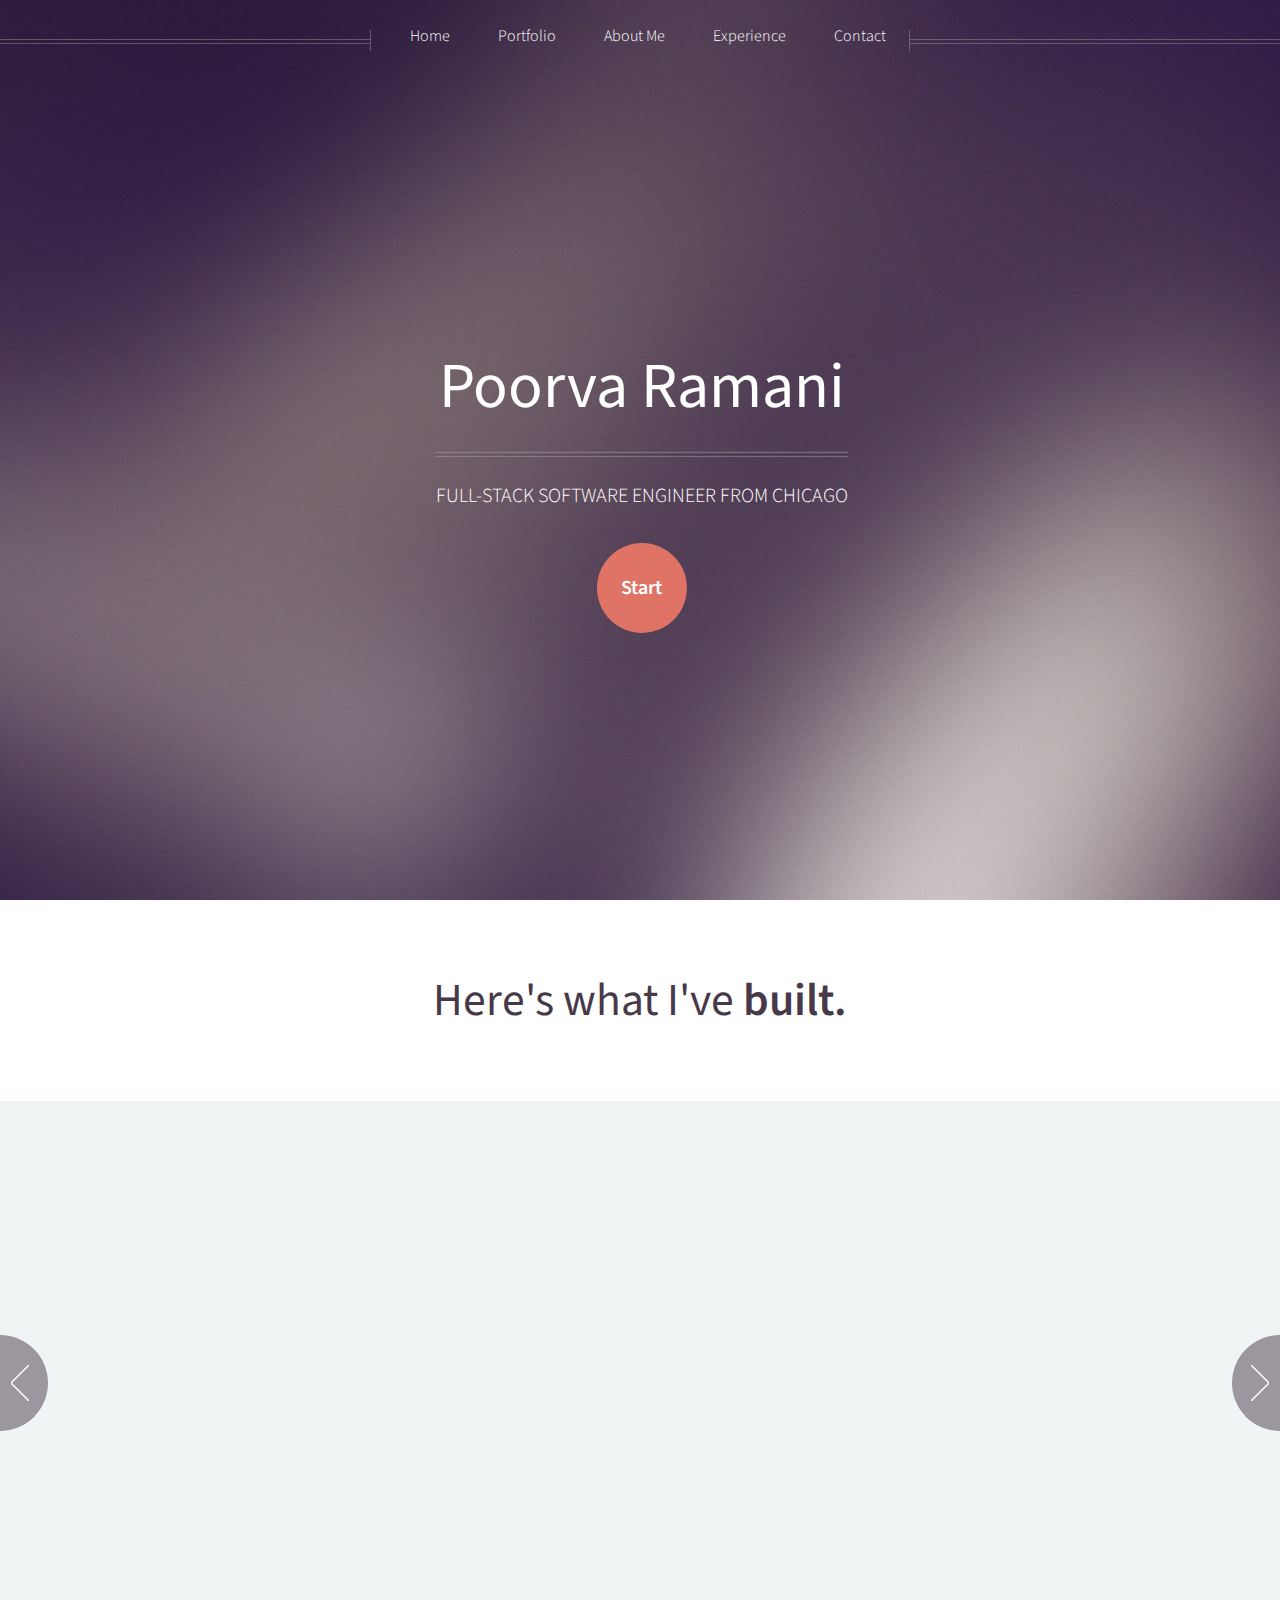
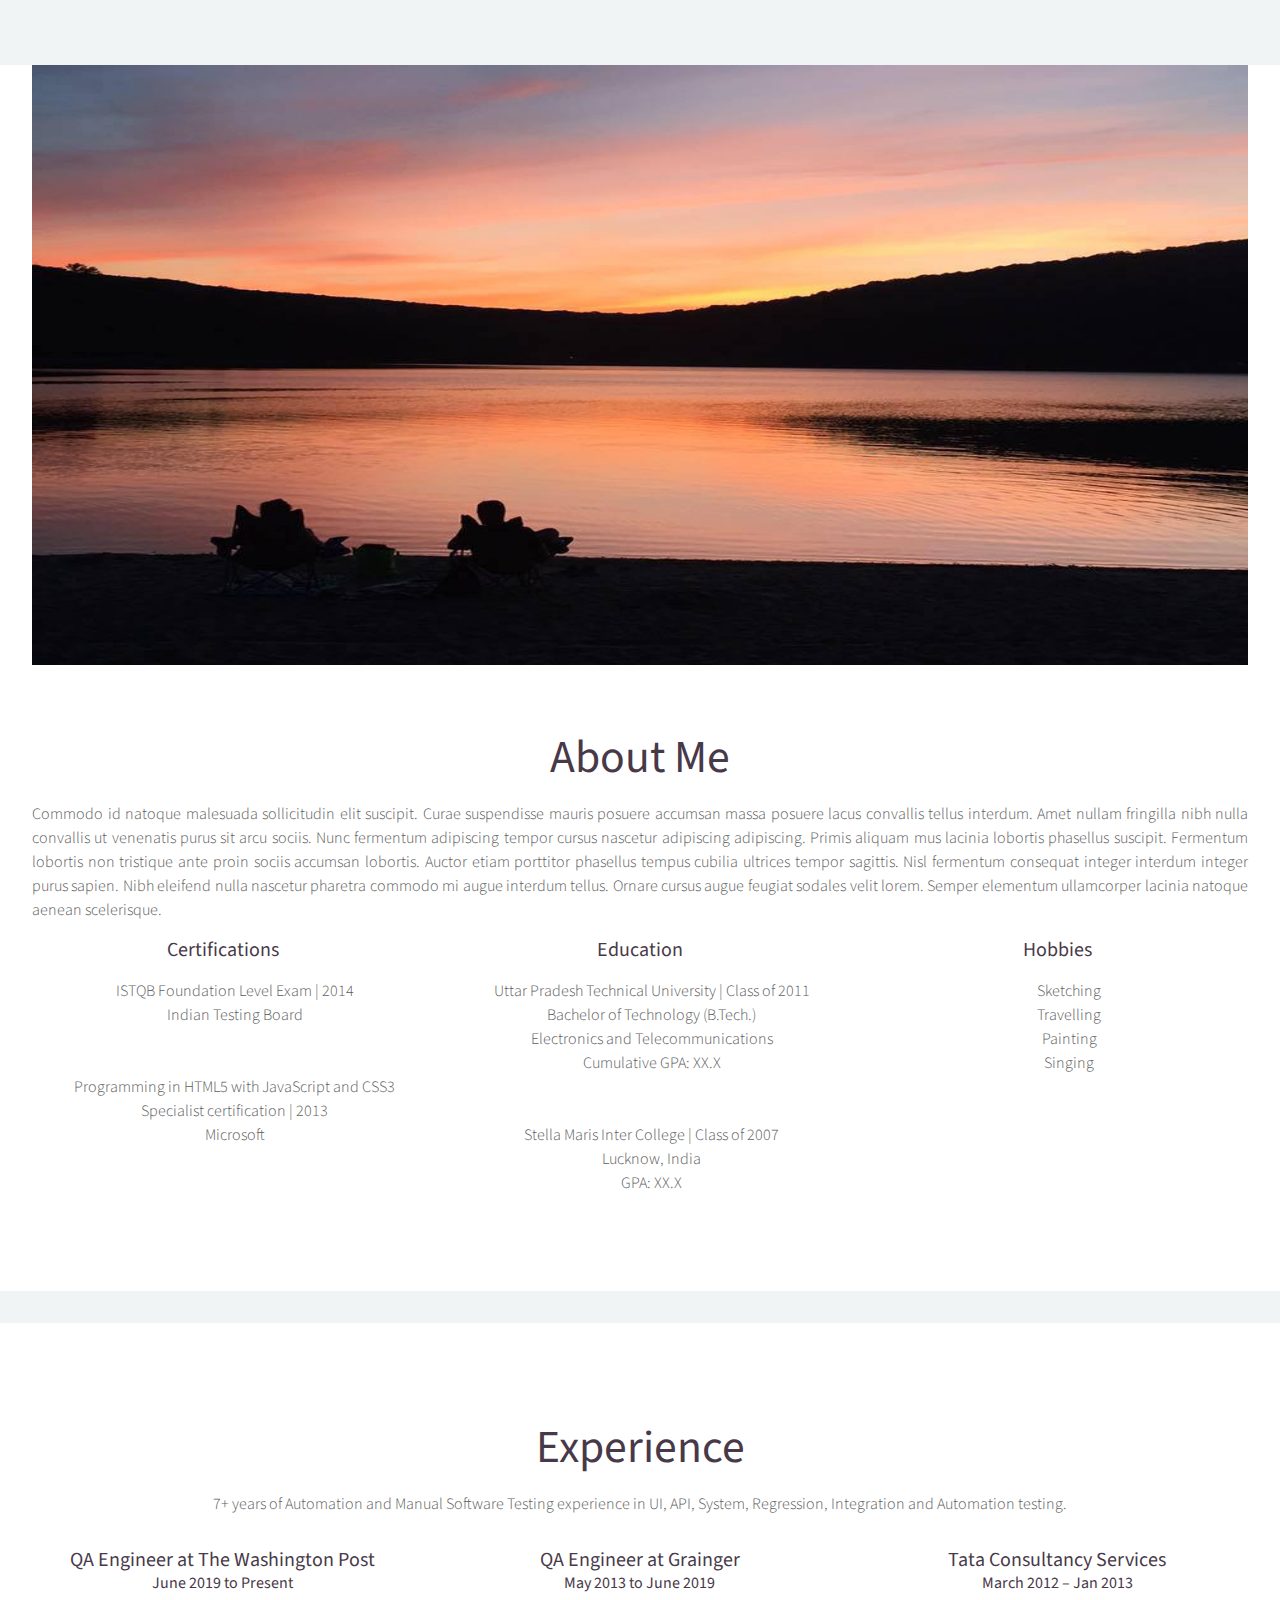
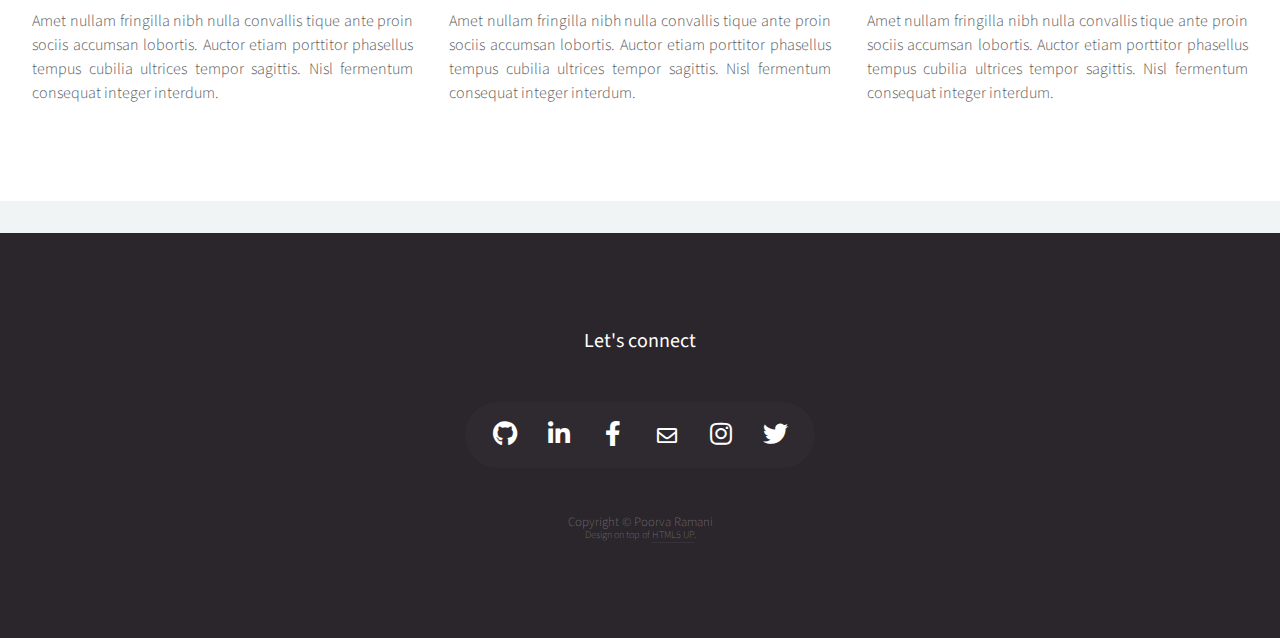
==== commit 91c364c0: "updating portfolio" ====
--- a/index.html
+++ b/index.html
@@ -59,104 +59,103 @@
 					<header>
 						<h3>Password Generator</h3>
 					</header>
-					<p>This application generates a random password based on user-selected criteria.
-					</p>
-					<p>Tech: Javascript,CSS,HTML
-					</p>
-					<a href="https://poorva-ramani.github.io/password_generator/">Link to Github Repo</a>
-					<a href="https://poorva-ramani.github.io/password_generator/">Link to Project</a>
+					<p>This application generates a random password based on user-selected criteria - Combination of  Special,Numeric,Lowercase or Uppercase characters.
+					</p>
+					<p>Tech: Javascript, CSS, HTML
+					</p>
+					<button><a href="https://poorva-ramani.github.io/password_generator/">Github Repo</a></button>
+					<button><a href="https://poorva-ramani.github.io/password_generator/">Project Demo</a></button>
 				</article>
 				<!-- "https://poorva-ramani.github.io/password_generator/ -->
 
 				<article>
-					<a href="#" class="image featured"><img src="images/Code_Quiz.png" alt="" /></a>
-					<header>
-						<h3><a href="#">Code Quiz</a></h3>
+					<a href="https://poorva-ramani.github.io/code-quiz/" class="image featured"><img src="images/Code_Quiz.png" alt="" /></a>
+					<header>
+						<h3>Code Quiz</h3>
 					</header>
 					<p>A timed quiz on JavaScript fundamentals that stores high scores so that you can gauge your
 						learning progress compared to your peers.</p>
-					<p>Tech: Javascript,CSS,HTML
-					</p>
-					<a href="https://github.com/poorva-ramani/code-quiz">Link to Github Repo</a>
-					<a href="https://poorva-ramani.github.io/code-quiz/">Link to Project</a>
-				</article>
-
-				<article>
-					<a href="#" class="image featured"><img src="images/Weather_forecast.png" alt="" /></a>
-					<header>
-						<h3><a href="#">Weather Dashboard</a></h3>
+					<p>Tech: Javascript, CSS, HTML
+					</p>
+					<button><a href="https://github.com/poorva-ramani/code-quiz">Github Repo</a> </button>
+					<button><a href="https://poorva-ramani.github.io/code-quiz/">Project Demo</a></button>
+				</article>
+
+				<article>
+					<a href="https://poorva-ramani.github.io/weather_dashboard/" class="image featured"><img src="images/Weather_forecast.png" alt="" /></a>
+					<header>
+						<h3>Weather Dashboard</h3>
 					</header>
 					<p>This is a weather dashboard application with search functionality to find current weather
 						conditions and the future weather outlook for multiple cities.</p>
-					<p>Tech: jQuery,Bootstrap,HTML
-					</p>
-					<a href="https://github.com/poorva-ramani/weather_dashboard">Link to Github Repo</a>
-					<a href="https://poorva-ramani.github.io/weather_dashboard/">Link to Project</a>
+					<p>Tech: jQuery, Bootstrap, HTML
+					</p>
+					<button><a href="https://github.com/poorva-ramani/weather_dashboard">Github Repo</a></button>
+					<button><a href="https://poorva-ramani.github.io/weather_dashboard/">Project Demo</a></button>
+				</article>
+
+				<article>
+					<a href="https://poorva-ramani.github.io/HikingProject/" class="image featured"><img src="images/Project_Trails.png" alt="" /></a>
+					<header>
+						<h3>Let's go hiking</h3>
+					</header>
+					<p>An application that allows users to search and filter for local trails based off user input.</p>
+					<p>Tech: jQuery, JS, HTML, Materialize.css, Openweathermap API, Hikingproject API, Leaflet.js API
+					</p>
+					<button><a href="https://github.com/poorva-ramani/HikingProject">Github Repo</a></button>
+					<button><a href="https://poorva-ramani.github.io/HikingProject/">Project Demo</a></button>
 				</article>
 
 				<article>
 					<a href="#" class="image featured"><img src="images/Project_Trails.png" alt="" /></a>
 					<header>
-						<h3><a href="#">Let's go hiking</a></h3>
+						<h3><a href="#">Developer-Profile-Generator</a></h3>
 					</header>
 					<p>An application that allows users to search and filter for local trails based off user input.</p>
 					<p>Tech: jQuery,JS,HTML,Materialize.css, Openweathermap API,Hikingproject.com API,Leaflet.js API,
 						LocalStorage.
 					</p>
-					<a href="https://github.com/poorva-ramani/HikingProject">Link to Github Repo</a>
-					<a href="https://poorva-ramani.github.io/HikingProject/">Link to Project</a>
+					<button><a href="https://github.com/poorva-ramani/HikingProject">Github Repo</a></button>
+					<button><a href="https://poorva-ramani.github.io/HikingProject/">Project Demo</a></button>
 				</article>
 
 				<article>
 					<a href="#" class="image featured"><img src="images/Project_Trails.png" alt="" /></a>
 					<header>
-						<h3><a href="#">Developer-Profile-Generator</a></h3>
+						<h3><a href="#">Daily Planner</a></h3>
 					</header>
 					<p>An application that allows users to search and filter for local trails based off user input.</p>
 					<p>Tech: jQuery,JS,HTML,Materialize.css, Openweathermap API,Hikingproject.com API,Leaflet.js API,
 						LocalStorage.
 					</p>
-					<a href="https://github.com/poorva-ramani/HikingProject">Link to Github Repo</a>
-					<a href="https://poorva-ramani.github.io/HikingProject/">Link to Project</a>
+					<button><a href="https://github.com/poorva-ramani/HikingProject">Github Repo</a></button>
+					<button><a href="https://poorva-ramani.github.io/HikingProject/">Project Demo</a></button>
 				</article>
 
 				<article>
 					<a href="#" class="image featured"><img src="images/Project_Trails.png" alt="" /></a>
 					<header>
-						<h3><a href="#">Daily Planner</a></h3>
+						<h3><a href="#">Note Taker</a></h3>
 					</header>
 					<p>An application that allows users to search and filter for local trails based off user input.</p>
 					<p>Tech: jQuery,JS,HTML,Materialize.css, Openweathermap API,Hikingproject.com API,Leaflet.js API,
 						LocalStorage.
 					</p>
-					<a href="https://github.com/poorva-ramani/HikingProject">Link to Github Repo</a>
-					<a href="https://poorva-ramani.github.io/HikingProject/">Link to Project</a>
+					<button><a href="https://github.com/poorva-ramani/HikingProject">Github Repo</a></button>
+					<button><a href="https://poorva-ramani.github.io/HikingProject/">Project Demo</a></button>
 				</article>
 
 				<article>
 					<a href="#" class="image featured"><img src="images/Project_Trails.png" alt="" /></a>
 					<header>
-						<h3><a href="#">Note Taker</a></h3>
+						<h3><a href="#">Schedule a Game Nightx</a></h3>
 					</header>
 					<p>An application that allows users to search and filter for local trails based off user input.</p>
 					<p>Tech: jQuery,JS,HTML,Materialize.css, Openweathermap API,Hikingproject.com API,Leaflet.js API,
 						LocalStorage.
 					</p>
-					<a href="https://github.com/poorva-ramani/HikingProject">Link to Github Repo</a>
-					<a href="https://poorva-ramani.github.io/HikingProject/">Link to Project</a>
-				</article>
-
-				<article>
-					<a href="#" class="image featured"><img src="images/Project_Trails.png" alt="" /></a>
-					<header>
-						<h3><a href="#">Schedule a Game Nightx</a></h3>
-					</header>
-					<p>An application that allows users to search and filter for local trails based off user input.</p>
-					<p>Tech: jQuery,JS,HTML,Materialize.css, Openweathermap API,Hikingproject.com API,Leaflet.js API,
-						LocalStorage.
-					</p>
-					<a href="https://github.com/poorva-ramani/HikingProject">Link to Github Repo</a>
-					<a href="https://poorva-ramani.github.io/HikingProject/">Link to Project</a>
+					<button><a href="https://github.com/poorva-ramani/HikingProject">Github Repo</a>
+					<button><a href="https://poorva-ramani.github.io/HikingProject/">Project Demo</a>
 				</article>
 			</div>
 		</section>
@@ -167,7 +166,7 @@
 				<a href="#" class="image featured"><img src="images/Aboutme.jpg" alt="" style="
 							max-height: 600px;" /></a>
 				<header>
-					<h2><a href="#">About Me</a></h2>
+					<h2>About Me</h2>
 				</header>
 				<p>
 					Commodo id natoque malesuada sollicitudin elit suscipit. Curae suspendisse mauris posuere accumsan
@@ -190,7 +189,7 @@
 				<div class="row">
 					<article class="col-4 col-12-mobile special">
 						<header>
-							<h3><a href="#">Certifications</a></h3>
+							<h3>Certifications</h3>
 						</header>
 						<ul>
 							<li>ISTQB Foundation Level Exam | 2014</li>
@@ -268,7 +267,7 @@
 					</article>
 					<article class="col-4 col-12-mobile special">
 						<header>
-							<h3><a href="#">Tata Consultancy Services</a></h3>
+							<h3>Tata Consultancy Services</h3>
 							<h4>March 2012 – Jan 2013</h4>
 						</header>
 						<p>
@@ -302,8 +301,8 @@
 										class="icon brands fa-linkedin-in"><span class="label">Linkedin</span></a></li>
 								<li><a href="https://www.facebook.com/poorva.ramani.5"
 										class="icon brands fa-facebook-f"><span class="label">Facebook</span></a></li>
-								<li><i class="material-icons"><a
-											href="mailto:poorva.ramani@gmail.com?subject=Hi There, Poorva!!">contact_email</a></i>
+								<li><a class="far fa-envelope"
+											href="mailto:poorva.ramani@gmail.com?subject=Hi There, Poorva!!"></a>
 								</li>
 								<li><a href="#" class="icon brands fa-instagram"><span
 											class="label">Instagram</span></a></li>
@@ -337,6 +336,8 @@
 	<script src="assets/js/breakpoints.min.js"></script>
 	<script src="assets/js/util.js"></script>
 	<script src="assets/js/main.js"></script>
+	<script src='https://kit.fontawesome.com/a076d05399.js'></script>
+
 
 </body>
 
--- a/assets/css/main.css
+++ b/assets/css/main.css
@@ -2063,11 +2063,12 @@
 		text-align: center;
 		border-radius: 0.5em;
 		text-decoration: none;
-		padding: 0.65em 3em 0.65em 3em;
+		padding: 1em 3em 1em 3em;
 		border: 0;
 		cursor: pointer;
 		outline: 0;
-		font-weight: 300;
+		font-weight: 600;
+		font-size: small;
 		-moz-transition: background-color 0.35s ease-in-out, color 0.35s ease-in-out, border-bottom-color 0.35s ease-in-out;
 		-webkit-transition: background-color 0.35s ease-in-out, color 0.35s ease-in-out, border-bottom-color 0.35s ease-in-out;
 		-ms-transition: background-color 0.35s ease-in-out, color 0.35s ease-in-out, border-bottom-color 0.35s ease-in-out;
@@ -2615,7 +2616,10 @@
 				top: 0;
 				width: auto;
 				margin-right: -2em;
-				margin-bottom: 2em;
+				margin-bottom: 1em;
+			}
+			.carousel article .image img{
+			height:250px;
 			}
 
 			.carousel article p {
@@ -2644,7 +2648,7 @@
 				}
 
 				.carousel article {
-					width: 18em;
+					min-width: 18em;
 					margin: 0 1.25em 0 0;
 				}
 
@@ -2730,7 +2734,7 @@
 			}
 
 				.carousel article {
-					width: 18em;
+					min-width: 18em;
 					margin: 0 1em 0 0;
 				}
 
@@ -3129,7 +3133,7 @@
 				}
 
 				.carousel article {
-					width: 14em;
+					min-width: 14em;
 					padding-bottom: 2em;
 					margin: 0 0.5em 0 0;
 				}
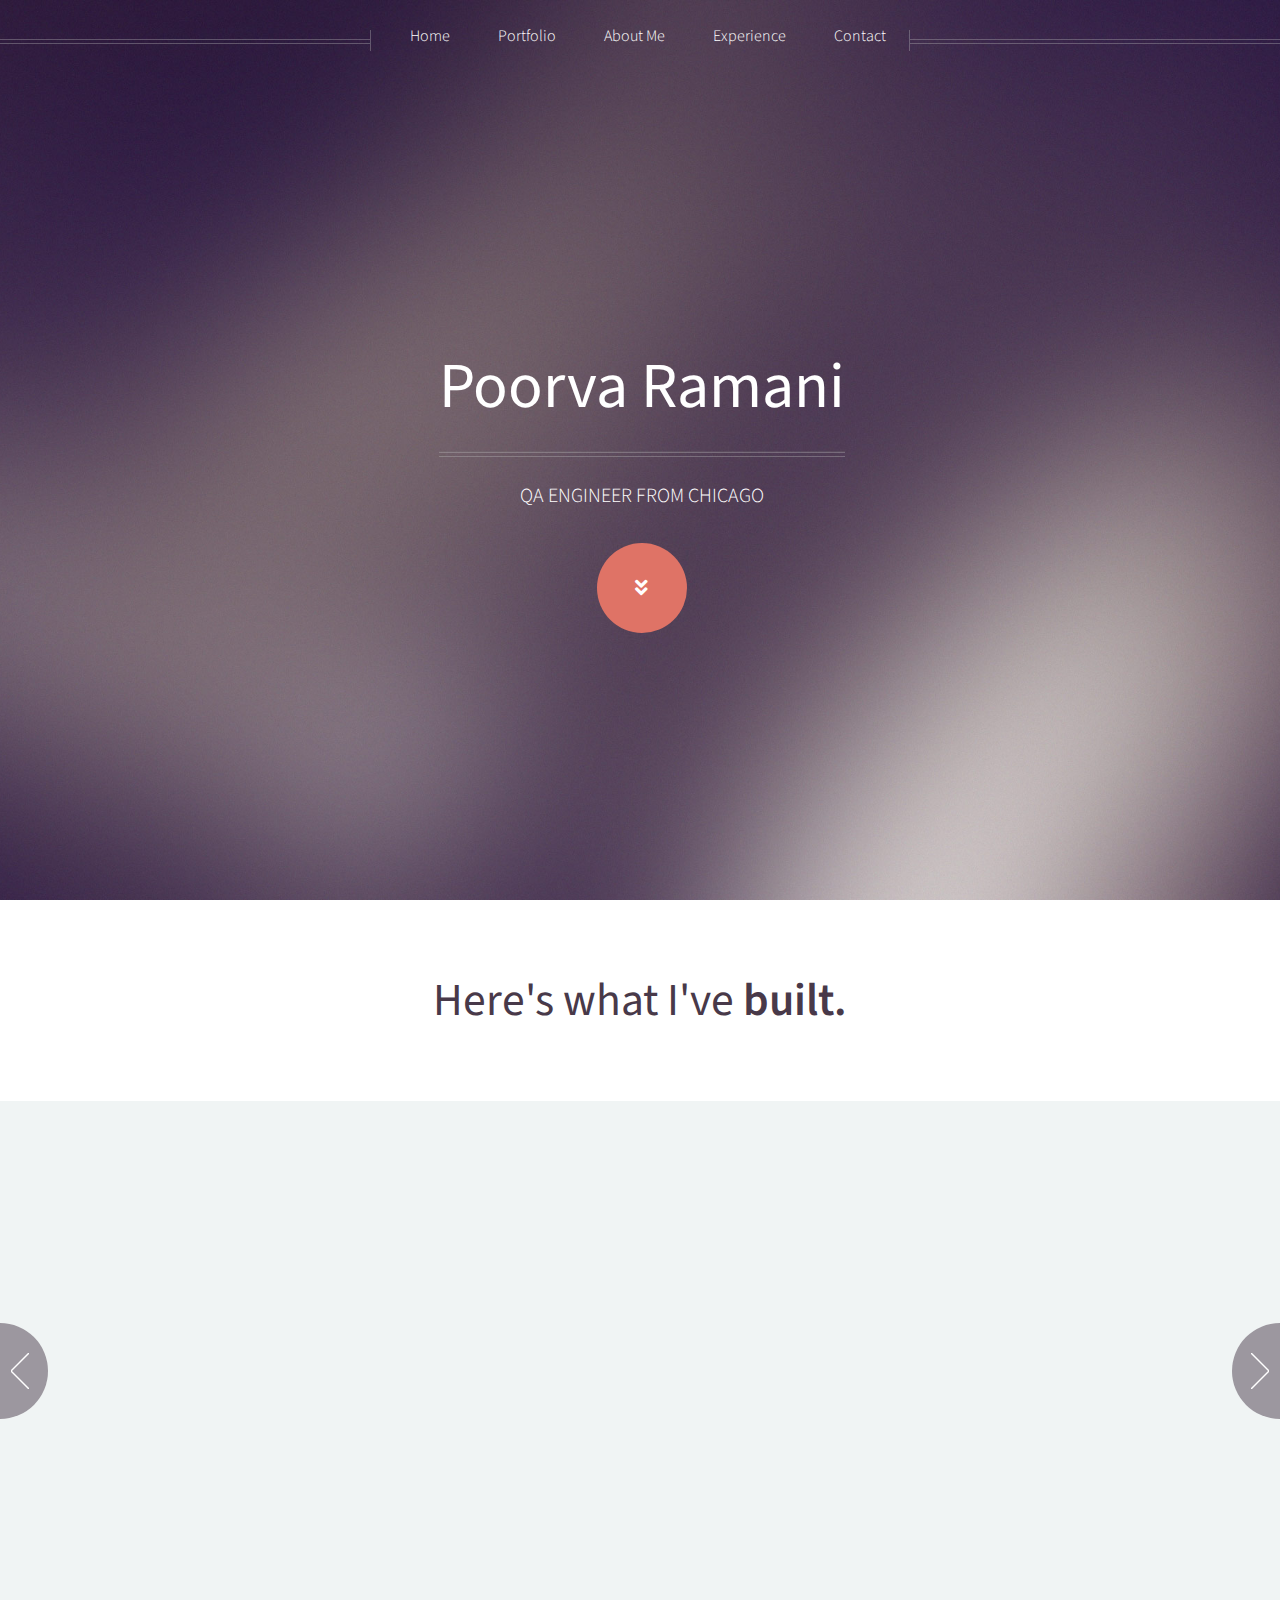
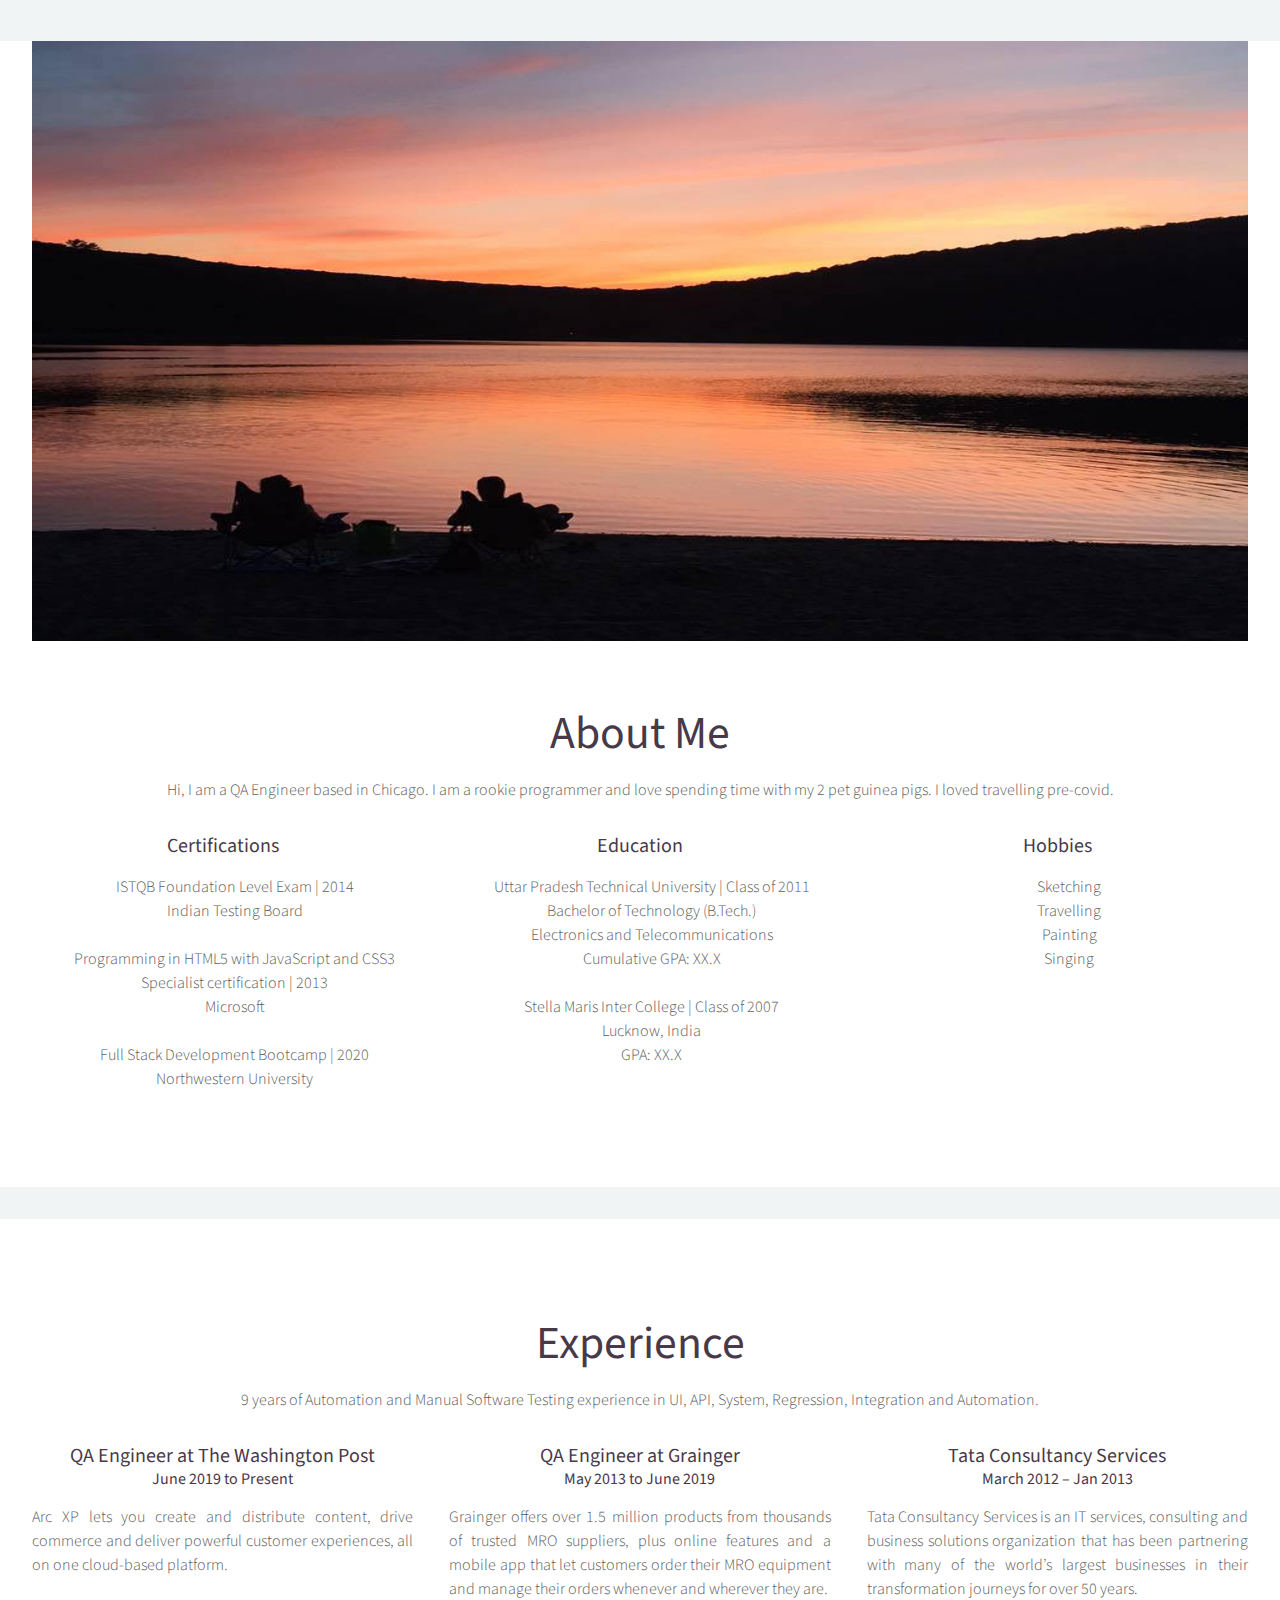
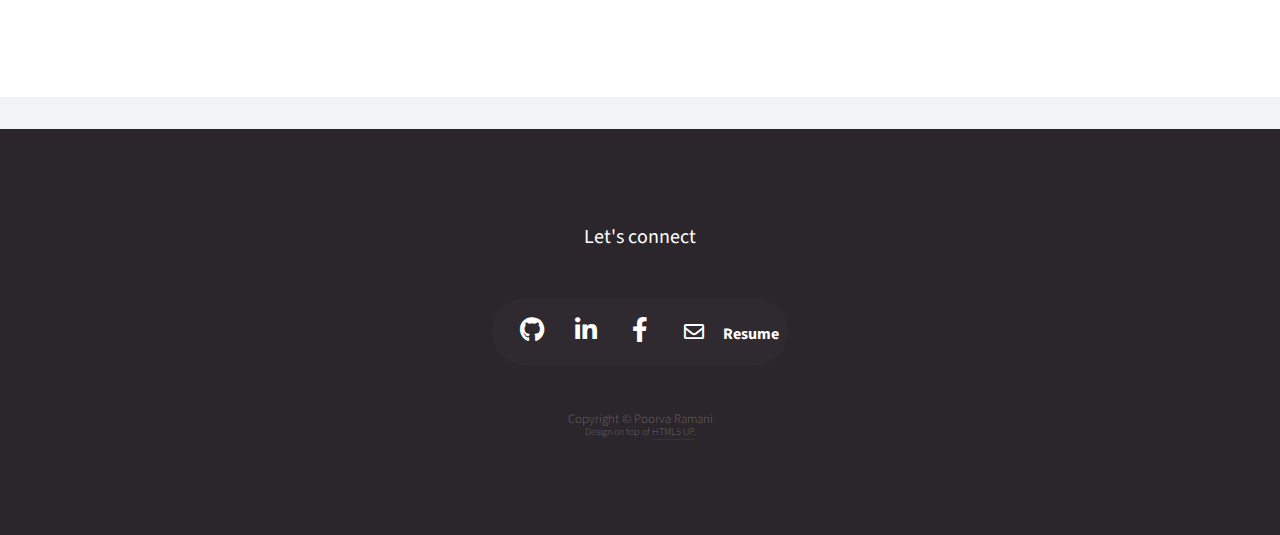
==== commit 63730048: "adding resume" ====
--- a/index.html
+++ b/index.html
@@ -12,7 +12,8 @@
 	<meta name="viewport" content="width=device-width, initial-scale=1, user-scalable=no" />
 	<link rel="stylesheet" href="assets/css/main.css" />
 	<noscript>
-		<link rel="stylesheet" href="assets/css/noscript.css" /></noscript>
+		<link rel="stylesheet" href="assets/css/noscript.css" />
+	</noscript>
 </head>
 
 <body class="homepage is-preload">
@@ -24,10 +25,10 @@
 				<header>
 					<h1><a href="index.html" id="logo">Poorva Ramani</a></h1>
 					<hr />
-					<p>FULL-STACK SOFTWARE ENGINEER FROM CHICAGO</p>
+					<p>QA ENGINEER FROM CHICAGO</p>
 				</header>
 				<footer>
-					<a href="#banner" class="button circled scrolly">Start</a>
+					<a href="#banner" class="button circled scrolly fas fa-angle-double-down"></a>
 				</footer>
 			</div>
 			<!-- Nav -->
@@ -53,23 +54,91 @@
 		<!-- Carousel -->
 		<section class="carousel">
 			<div class="reel">
+
+				<article>
+					<a href="#" class="image featured"><img src="images/Cravings.jpg" alt="" /></a>
+					<header>
+						<h3><a href="#">Swipable</a></h3>
+					</header>
+					<p>An application that allows users to search and filter for local trails based off user input.</p>
+					<p>Tech: jQuery, JS, HTML, Materialize.css, Openweathermap API, Hikingproject API, Leaflet.js
+					</p>
+					<button><a href="https://github.com/Swipable/swipable/">Github Repo</a>
+						<button><a href="https://swipable.herokuapp.com/">Project Demo</a>
+				</article>
+
+				<article>
+					<a href="#" class="image featured"><img src="images/game_night.png" alt="" /></a>
+					<header>
+						<h3><a href="#">Schedule a Game Night</a></h3>
+					</header>
+					<p>An application that allows users to search and filter for local trails based off user input.</p>
+					<p>Tech: jQuery, JS, HTML, Materialize.css, Openweathermap API, Hikingproject API, Leaflet.js
+					</p>
+					<button><a href="https://github.com/poorva-ramani/Group_Project2">Github Repo</a>
+						<button><a href="https://dashboard.heroku.com/apps/limitless-forest-98382">Project Demo</a>
+				</article>
+
+				<article>
+					<a href="https://poorva-ramani.github.io/HikingProject/" class="image featured"><img
+							src="images/Project_Trails.png" alt="" /></a>
+					<header>
+						<h3>Let's go hiking</h3>
+					</header>
+					<p>An application that allows users to search and filter for local trails based off user input.</p>
+					<p>Tech: jQuery, JS, HTML, Materialize.css, Openweathermap API, Hikingproject API, Leaflet.js
+					</p>
+					<button><a href="https://github.com/poorva-ramani/HikingProject">Github Repo</a></button>
+					<button><a href="https://poorva-ramani.github.io/HikingProject/">Project Demo</a></button>
+				</article>
+
+				<article>
+					<a href="#" class="image featured"><img src="images/employee_directory.gif" alt="" /></a>
+					<header>
+						<h3><a href="#">Employee Directory</a></h3>
+					</header>
+					<p>An application that allows users to search and filter for local trails based off user input.</p>
+					<p>Tech: jQuery, JS, HTML, Materialize.css, Openweathermap API, Hikingproject API, Leaflet.js
+					</p>
+					<button><a href="https://github.com/poorva-ramani/employee-directory">Github Repo</a>
+						<button><a href="https://sheltered-anchorage-86333.herokuapp.com/">Project Demo</a>
+				</article>
+
+				<article>
+					<a href="https://poorva-ramani.github.io/weather_dashboard/" class="image featured"><img
+							src="images/Weather_forecast.png" alt="" /></a>
+					<header>
+						<h3>Weather Dashboard</h3>
+					</header>
+					<p>This is a weather dashboard application with search functionality to find current weather
+						conditions and the future weather outlook for multiple cities.</p>
+					<p>Tech: jQuery, Bootstrap, HTML
+					</p>
+					<button><a href="https://github.com/poorva-ramani/weather_dashboard">Github Repo</a></button>
+					<button><a href="https://poorva-ramani.github.io/weather_dashboard/">Project Demo</a></button>
+				</article>
+
+
 				<article>
 					<a href="https://poorva-ramani.github.io/password_generator/" class="image featured"><img
 							src="images/password.png" alt="" /></a>
 					<header>
 						<h3>Password Generator</h3>
 					</header>
-					<p>This application generates a random password based on user-selected criteria - Combination of  Special,Numeric,Lowercase or Uppercase characters.
+					<p>This application generates a random password based on user-selected criteria i.e. Special,
+						Numeric, Lowercase or Uppercase characeter.
 					</p>
 					<p>Tech: Javascript, CSS, HTML
 					</p>
-					<button><a href="https://poorva-ramani.github.io/password_generator/">Github Repo</a></button>
+					<button><a href="https://github.com/poorva-ramani/password_generator">Github Repo</a></button>
 					<button><a href="https://poorva-ramani.github.io/password_generator/">Project Demo</a></button>
 				</article>
 				<!-- "https://poorva-ramani.github.io/password_generator/ -->
 
-				<article>
-					<a href="https://poorva-ramani.github.io/code-quiz/" class="image featured"><img src="images/Code_Quiz.png" alt="" /></a>
+
+				<article>
+					<a href="https://poorva-ramani.github.io/code-quiz/" class="image featured"><img
+							src="images/Code_Quiz.png" alt="" /></a>
 					<header>
 						<h3>Code Quiz</h3>
 					</header>
@@ -82,81 +151,63 @@
 				</article>
 
 				<article>
-					<a href="https://poorva-ramani.github.io/weather_dashboard/" class="image featured"><img src="images/Weather_forecast.png" alt="" /></a>
-					<header>
-						<h3>Weather Dashboard</h3>
-					</header>
-					<p>This is a weather dashboard application with search functionality to find current weather
-						conditions and the future weather outlook for multiple cities.</p>
-					<p>Tech: jQuery, Bootstrap, HTML
-					</p>
-					<button><a href="https://github.com/poorva-ramani/weather_dashboard">Github Repo</a></button>
-					<button><a href="https://poorva-ramani.github.io/weather_dashboard/">Project Demo</a></button>
-				</article>
-
-				<article>
-					<a href="https://poorva-ramani.github.io/HikingProject/" class="image featured"><img src="images/Project_Trails.png" alt="" /></a>
-					<header>
-						<h3>Let's go hiking</h3>
-					</header>
-					<p>An application that allows users to search and filter for local trails based off user input.</p>
-					<p>Tech: jQuery, JS, HTML, Materialize.css, Openweathermap API, Hikingproject API, Leaflet.js API
-					</p>
-					<button><a href="https://github.com/poorva-ramani/HikingProject">Github Repo</a></button>
-					<button><a href="https://poorva-ramani.github.io/HikingProject/">Project Demo</a></button>
-				</article>
-
-				<article>
-					<a href="#" class="image featured"><img src="images/Project_Trails.png" alt="" /></a>
-					<header>
-						<h3><a href="#">Developer-Profile-Generator</a></h3>
-					</header>
-					<p>An application that allows users to search and filter for local trails based off user input.</p>
-					<p>Tech: jQuery,JS,HTML,Materialize.css, Openweathermap API,Hikingproject.com API,Leaflet.js API,
-						LocalStorage.
-					</p>
-					<button><a href="https://github.com/poorva-ramani/HikingProject">Github Repo</a></button>
-					<button><a href="https://poorva-ramani.github.io/HikingProject/">Project Demo</a></button>
-				</article>
-
-				<article>
-					<a href="#" class="image featured"><img src="images/Project_Trails.png" alt="" /></a>
+					<a href="#" class="image featured"><img src="images/dev_profile_generator_demo.gif" alt="" /></a>
+					<header>
+						<h3><a href="#">Developer Profile Generator</a></h3>
+					</header>
+					<p>An application that allows users to search and filter for local trails based off user input.</p>
+					<p>Tech: jQuery, JS, HTML, Materialize.css, Openweathermap API, Hikingproject API, Leaflet.js
+					</p>
+					<button><a href="https://github.com/poorva-ramani/Developer-Profile-Generator">Github
+							Repo</a></button>
+					<button><a
+							href="https://github.com/poorva-ramani/Developer-Profile-Generator/blob/master/README.md#demo-to-application--">Project
+							Demo</a></button>
+				</article>
+
+				<article>
+					<a href="#" class="image featured"><img src="images/note_taker.gif" alt="" /></a>
+					<header>
+						<h3><a href="#">Note Taker</a></h3>
+					</header>
+					<p>An application that allows users to search and filter for local trails based off user input.</p>
+					<p>Tech: jQuery, JS, HTML, Materialize.css, Openweathermap API, Hikingproject API, Leaflet.js
+					</p>
+					<button><a href="https://github.com/poorva-ramani/note_taker">Github Repo</a></button>
+					<button><a href="https://ancient-peak-16029.herokuapp.com/notes">Project Demo</a></button>
+				</article>
+
+				<article>
+					<a href="#" class="image featured"><img src="images/day_planner.gif" alt="" /></a>
 					<header>
 						<h3><a href="#">Daily Planner</a></h3>
 					</header>
 					<p>An application that allows users to search and filter for local trails based off user input.</p>
-					<p>Tech: jQuery,JS,HTML,Materialize.css, Openweathermap API,Hikingproject.com API,Leaflet.js API,
-						LocalStorage.
-					</p>
-					<button><a href="https://github.com/poorva-ramani/HikingProject">Github Repo</a></button>
-					<button><a href="https://poorva-ramani.github.io/HikingProject/">Project Demo</a></button>
-				</article>
-
-				<article>
-					<a href="#" class="image featured"><img src="images/Project_Trails.png" alt="" /></a>
-					<header>
-						<h3><a href="#">Note Taker</a></h3>
-					</header>
-					<p>An application that allows users to search and filter for local trails based off user input.</p>
-					<p>Tech: jQuery,JS,HTML,Materialize.css, Openweathermap API,Hikingproject.com API,Leaflet.js API,
-						LocalStorage.
-					</p>
-					<button><a href="https://github.com/poorva-ramani/HikingProject">Github Repo</a></button>
-					<button><a href="https://poorva-ramani.github.io/HikingProject/">Project Demo</a></button>
-				</article>
-
-				<article>
-					<a href="#" class="image featured"><img src="images/Project_Trails.png" alt="" /></a>
-					<header>
-						<h3><a href="#">Schedule a Game Nightx</a></h3>
-					</header>
-					<p>An application that allows users to search and filter for local trails based off user input.</p>
-					<p>Tech: jQuery,JS,HTML,Materialize.css, Openweathermap API,Hikingproject.com API,Leaflet.js API,
-						LocalStorage.
-					</p>
-					<button><a href="https://github.com/poorva-ramani/HikingProject">Github Repo</a>
-					<button><a href="https://poorva-ramani.github.io/HikingProject/">Project Demo</a>
-				</article>
+					<p>Tech: jQuery, JS, HTML, Materialize.css, Openweathermap API, Hikingproject API, Leaflet.js
+					</p>
+					<button><a href="https://github.com/poorva-ramani/day_planner">Github Repo</a></button>
+					<button><a href="https://poorva-ramani.github.io/day_planner/">Project Demo</a></button>
+				</article>
+
+				<article>
+					<a href="#" class="image featured"><img src="images/Employee_Summary.png" alt="" /></a>
+					<header>
+						<h3><a href="#">Team Profile Generator</a></h3>
+					</header>
+					<p>An application that allows users to search and filter for local trails based off user input.</p>
+					<p>Tech: jQuery, JS, HTML, Materialize.css, Openweathermap API, Hikingproject API, Leaflet.js
+					</p>
+					<button><a href="https://github.com/poorva-ramani/Employee_Summary">Github Repo</a></button>
+					<button><a href="https://github.com/poorva-ramani/Employee_Summary#demo">Project Demo</a></button>
+				</article>
+
+				<!-- Can be included-
+				1. Node Express Handlebars - https://github.com/poorva-ramani/Eat_the_Burger,
+                https://whispering-tundra-87873.herokuapp.com/ - Missing a function to remove the burgers from the db. This could also
+                use an improved readme.
+                2. Fitness Tracker - https://github.com/poorva-ramani/Workout_Tracker,  https://protected-thicket-42581.herokuapp.com/
+                3. Progressive Budget - https://github.com/poorva-ramani/PWA_Budget_Tracker -->
+
 			</div>
 		</section>
 
@@ -167,22 +218,12 @@
 							max-height: 600px;" /></a>
 				<header>
 					<h2>About Me</h2>
+					<p>
+						Hi, I am a QA Engineer based in Chicago. I am a rookie programmer and love spending time with my
+						2 pet guinea pigs. I loved travelling pre-covid.
+					</p>
 				</header>
-				<p>
-					Commodo id natoque malesuada sollicitudin elit suscipit. Curae suspendisse mauris posuere accumsan
-					massa
-					posuere lacus convallis tellus interdum. Amet nullam fringilla nibh nulla convallis ut venenatis
-					purus
-					sit arcu sociis. Nunc fermentum adipiscing tempor cursus nascetur adipiscing adipiscing. Primis
-					aliquam
-					mus lacinia lobortis phasellus suscipit. Fermentum lobortis non tristique ante proin sociis accumsan
-					lobortis. Auctor etiam porttitor phasellus tempus cubilia ultrices tempor sagittis. Nisl fermentum
-					consequat integer interdum integer purus sapien. Nibh eleifend nulla nascetur pharetra commodo mi
-					augue
-					interdum tellus. Ornare cursus augue feugiat sodales velit lorem. Semper elementum ullamcorper
-					lacinia
-					natoque aenean scelerisque.
-				</p>
+
 				<!-- <footer>
 							<a href="#" class="button">Continue Reading</a>
 						</footer> -->
@@ -195,9 +236,13 @@
 							<li>ISTQB Foundation Level Exam | 2014</li>
 							<li>Indian Testing Board</li>
 							<br>
-							<br>
 							<li>Programming in HTML5 with JavaScript and CSS3 Specialist certification | 2013</li>
 							<li>Microsoft</li>
+							<br>
+							<li>Full Stack Development Bootcamp | 2020</li>
+							<li>Northwestern University</li>
+
+
 						</ul>
 					</article>
 					<article class="col-4 col-12-mobile special">
@@ -210,7 +255,6 @@
 							<li>Electronics and Telecommunications</li>
 							<li>Cumulative GPA: XX.X</li>
 							<br>
-							<br>
 							<li>Stella Maris Inter College | Class of 2007</li>
 							<li>Lucknow, India</li>
 							<li>GPA: XX.X</li>
@@ -238,7 +282,8 @@
 			<section id="features" class="container special">
 				<header>
 					<h2>Experience</h2>
-					<p>7+ years of Automation and Manual Software Testing experience in UI, API, System, Regression, Integration and Automation testing.</p>
+					<p>9 years of Automation and Manual Software Testing experience in UI, API, System, Regression,
+						Integration and Automation.</p>
 				</header>
 				<div class="row">
 					<article class="col-4 col-12-mobile special">
@@ -247,10 +292,8 @@
 							<h4>June 2019 to Present</h4>
 						</header>
 						<p>
-							Amet nullam fringilla nibh nulla convallis tique ante proin sociis accumsan lobortis. Auctor
-							etiam
-							porttitor phasellus tempus cubilia ultrices tempor sagittis. Nisl fermentum consequat
-							integer interdum.
+							Arc XP lets you create and distribute content, drive commerce and deliver powerful customer
+							experiences, all on one cloud-based platform.
 						</p>
 					</article>
 					<article class="col-4 col-12-mobile special">
@@ -259,10 +302,9 @@
 							<h4>May 2013 to June 2019</h4>
 						</header>
 						<p>
-							Amet nullam fringilla nibh nulla convallis tique ante proin sociis accumsan lobortis. Auctor
-							etiam
-							porttitor phasellus tempus cubilia ultrices tempor sagittis. Nisl fermentum consequat
-							integer interdum.
+							Grainger offers over 1.5 million products from thousands of trusted MRO suppliers, plus
+							online features and a mobile app that let customers order their MRO equipment and manage
+							their orders whenever and wherever they are.
 						</p>
 					</article>
 					<article class="col-4 col-12-mobile special">
@@ -271,10 +313,9 @@
 							<h4>March 2012 – Jan 2013</h4>
 						</header>
 						<p>
-							Amet nullam fringilla nibh nulla convallis tique ante proin sociis accumsan lobortis. Auctor
-							etiam
-							porttitor phasellus tempus cubilia ultrices tempor sagittis. Nisl fermentum consequat
-							integer interdum.
+							Tata Consultancy Services is an IT services, consulting and business solutions organization
+							that has been partnering with many of the world’s largest businesses in their transformation
+							journeys for over 50 years.
 						</p>
 					</article>
 				</div>
@@ -302,12 +343,17 @@
 								<li><a href="https://www.facebook.com/poorva.ramani.5"
 										class="icon brands fa-facebook-f"><span class="label">Facebook</span></a></li>
 								<li><a class="far fa-envelope"
-											href="mailto:poorva.ramani@gmail.com?subject=Hi There, Poorva!!"></a>
+										href="mailto:poorva.ramani@gmail.com?subject=Hi There, Poorva!!"></a>
 								</li>
-								<li><a href="#" class="icon brands fa-instagram"><span
+								<li>
+									<a href="images/poorva_ramani_resume.pdf" download>
+										<span class="label"
+											style="font-size: medium;font-weight: bold;">Resume</span></a>
+								</li>
+								<!-- <li><a href="#" class="icon brands fa-instagram"><span
 											class="label">Instagram</span></a></li>
 								<li><a href="#" class="icon brands fa-twitter"><span class="label">Twitter</span></a>
-								</li>
+								</li> -->
 							</ul>
 						</section>
 
